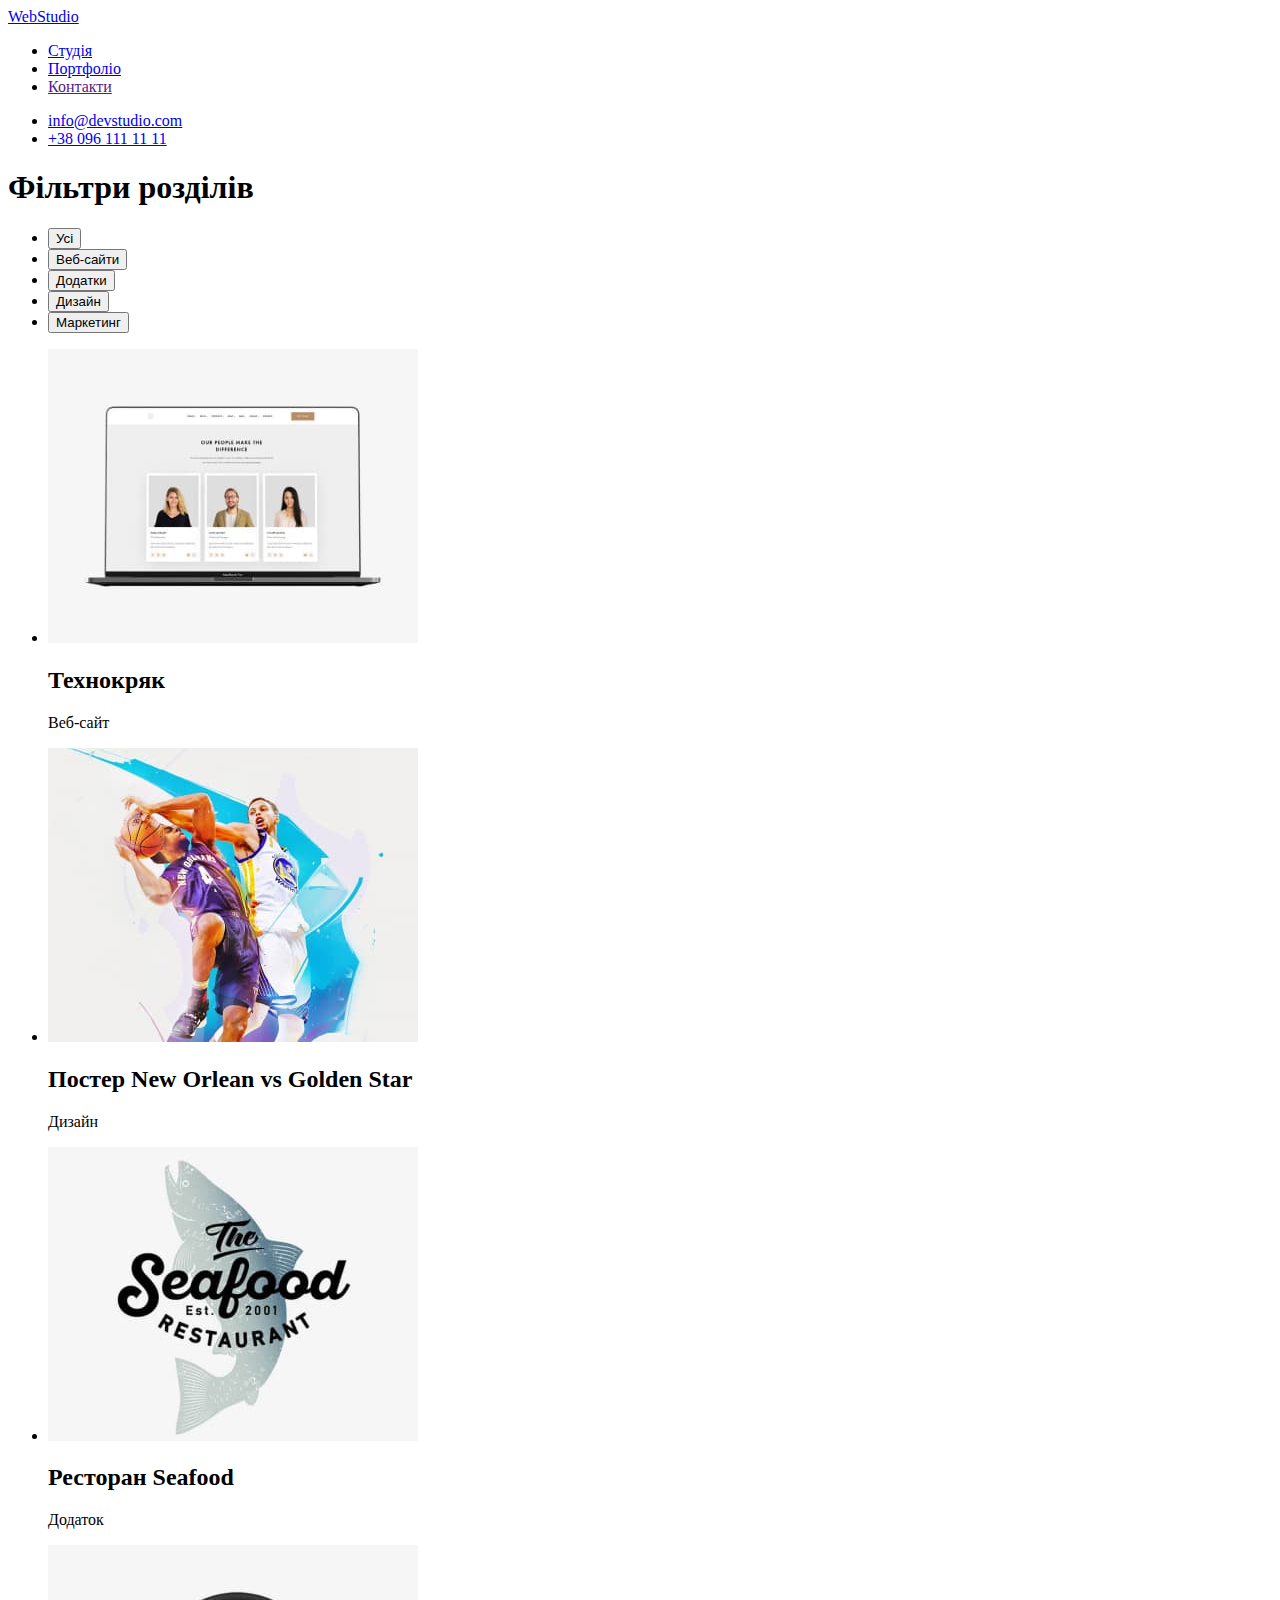
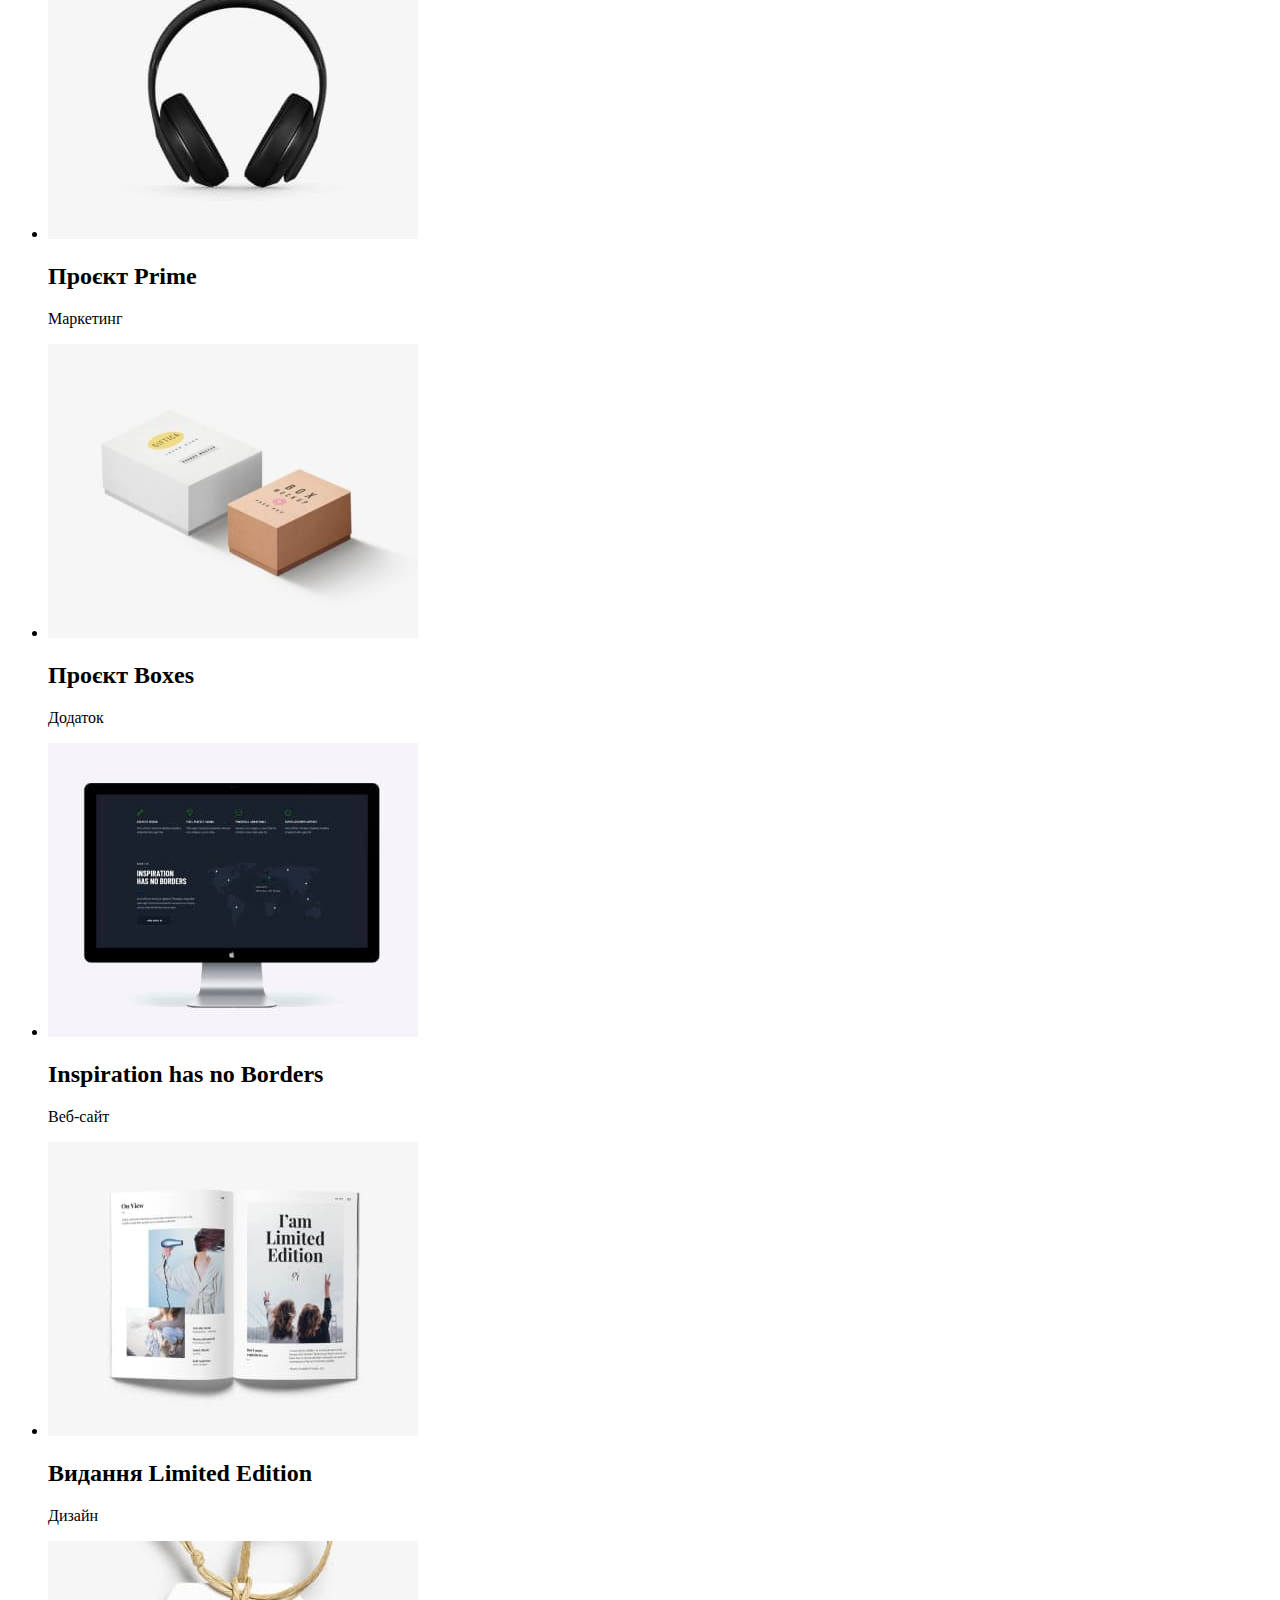
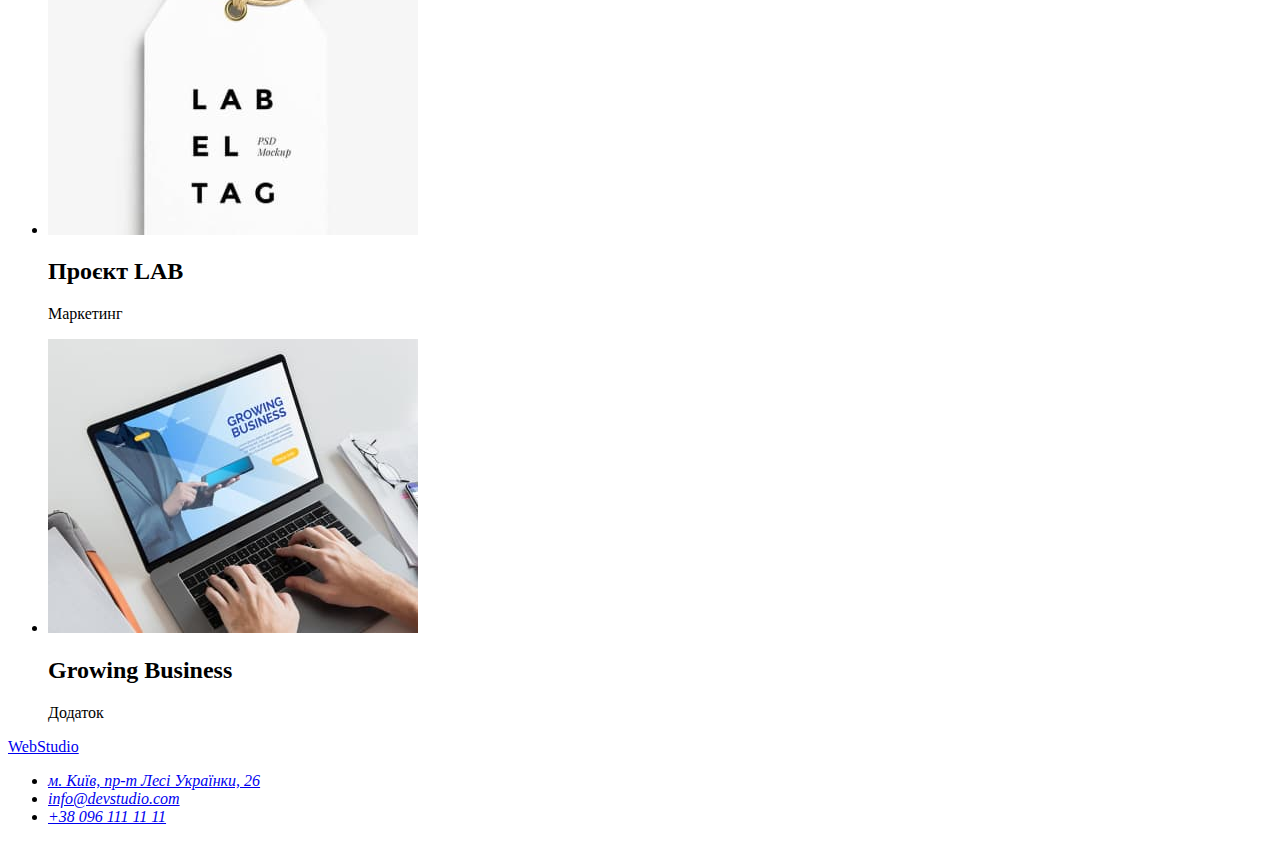
==== portfolio.html @ 71025186 "Видаляє закриваючий тег </a> в 120 рядку" ====
<!DOCTYPE html>
<html lang="uk">

<head>
    <meta charset="UTF-8">
    <meta http-equiv="X-UA-Compatible" content="IE=edge">
    <meta name="viewport" content="width=device-width, initial-scale=1.0">
    <title>Document</title>
</head>

<body>
    <header>
        <nav>
            <a href="/">
                WebStudio
            </a>

            <ul>
                <li><a href="./index.html">Студія</a></li>
                <li><a href="./portfolio.html">Портфоліо</a></li>
                <li><a href="">Контакти</a></li>
            </ul>
        </nav>

        <div>
            <ul>
                <li><a href="mailto:info@devstudio.com">info@devstudio.com</a></li>
                <li><a href="tel:+380961111111">+38 096 111 11 11</a></li>
            </ul>
        </div>
    </header>

    <main>
    <section>
        <h1>Фільтри розділів</h1>
        <ul>
            <li><button type="button">Усі</button></li>
            <li><button type="button">Веб-сайти</button></li>
            <li><button type="button">Додатки</button></li>
            <li><button type="button">Дизайн</button></li>
            <li><button type="button">Маркетинг</button></li>
        </ul>
    </section>

    <section>
        <ul>
            <li>
                <img src="./images/filtr.jpg" alt="Сторінка сайту" width="370"/>
                <h2>Технокряк</h2>
                <p>Веб-сайт</p>
            </li>
            <li>
                <img src="./images/filtr2.jpg" alt="Два баскетболіста" width="370"/>
                <h2>Постер New Orlean vs Golden Star</h2>
                <p>Дизайн</p>
            </li>
            <li>
                <img src="./images/filtr3.jpg" alt="Лого ресторану" width="370"/>
                <h2>Ресторан Seafood</h2>
                <p>Додаток</p>
            </li>
            <li>
                <img src="./images/filtr4.jpg" alt="Навушники" width="370"/>
                <h2>Проєкт Prime</h2>
                <p>Маркетинг</p>
            </li>
            <li>
                <img src="./images/filtr5.jpg" alt="Дві коробки" width="370"/>
                <h2>Проєкт Boxes</h2>
                <p>Додаток</p>
            </li>
            <li>
                <img src="./images/filtr6.jpg" alt="Увімкнений монітор" width="370"/>
                <h2>Inspiration has no Borders</h2>
                <p>Веб-сайт</p>
            </li>
            <li>
                <img src="./images/filtr7.jpg" alt="Розгорнутий журнал" width="370"/>
                <h2>Видання Limited Edition</h2>
                <p>Дизайн</p>
            </li>
            <li>
                <img src="./images/filtr8.jpg" alt="Лейбл" width="370"/>
                <h2>Проєкт LAB</h2>
                <p>Маркетинг</p>
            </li>
            <li>
                <img src="./images/filtr9.jpg" alt="Руки на клавіатурі ноутбука" width="370"/>
                <h2>Growing Business</h2>
                <p>Додаток</p>
            </li>
        </ul>
    </section>
    </main>

    <footer>
        <div>
            <a href="/">
                WebStudio
            </a>

            <address>
                <ul>
                    <li><a href="https://www.google.com/maps/d/viewer?mid=10uSM3H-mIU3GznYo2szRIEphczw&hl=en_US&ll=50.42732700000001%2C30.538092&z=17"
                            target="_blank" rel="noopener noreferrer">м. Київ, пр-т Лесі Українки, 26</a></li>
                    <li><a href="mailto:info@devstudio.com">info@devstudio.com</a></li>
                    <li><a href="tel:+380961111111">+38 096 111 11 11</a></li>
                </ul>
            </address>
        </div>

    </footer>
</body>

</html>
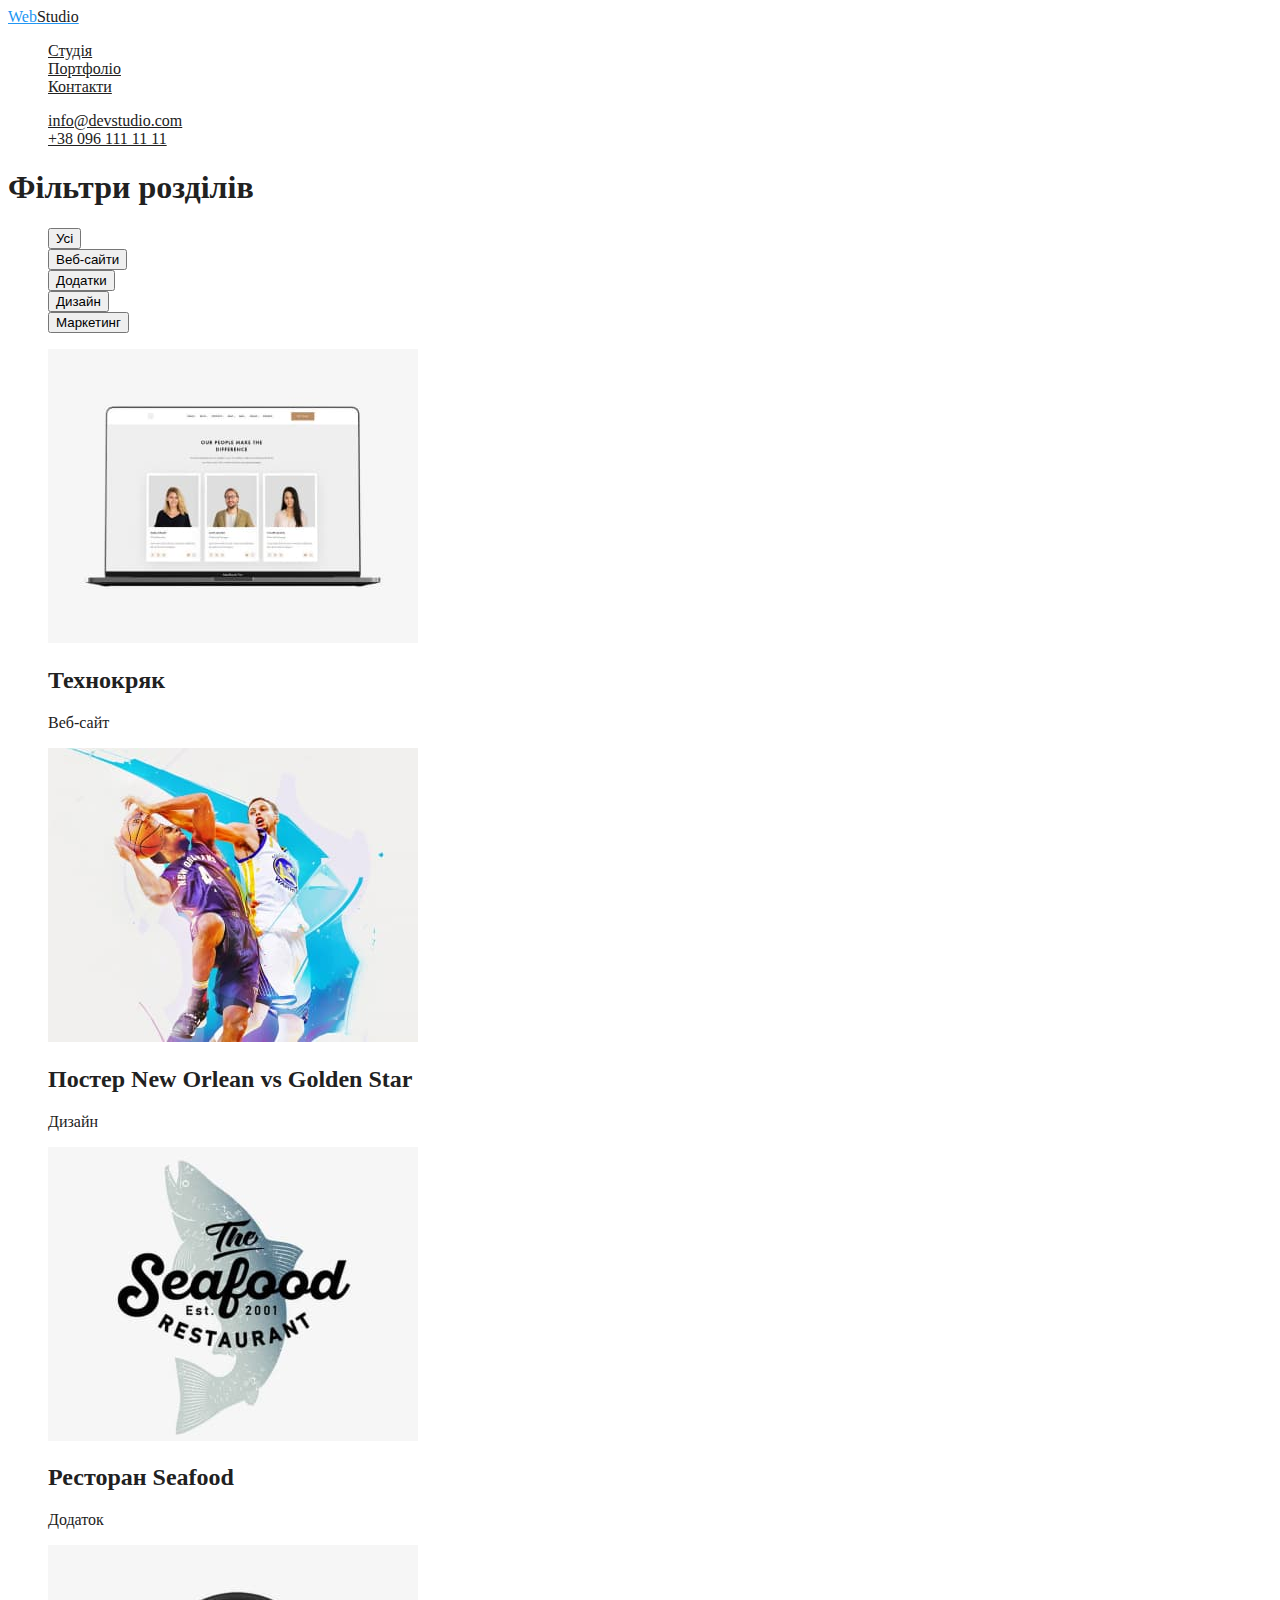
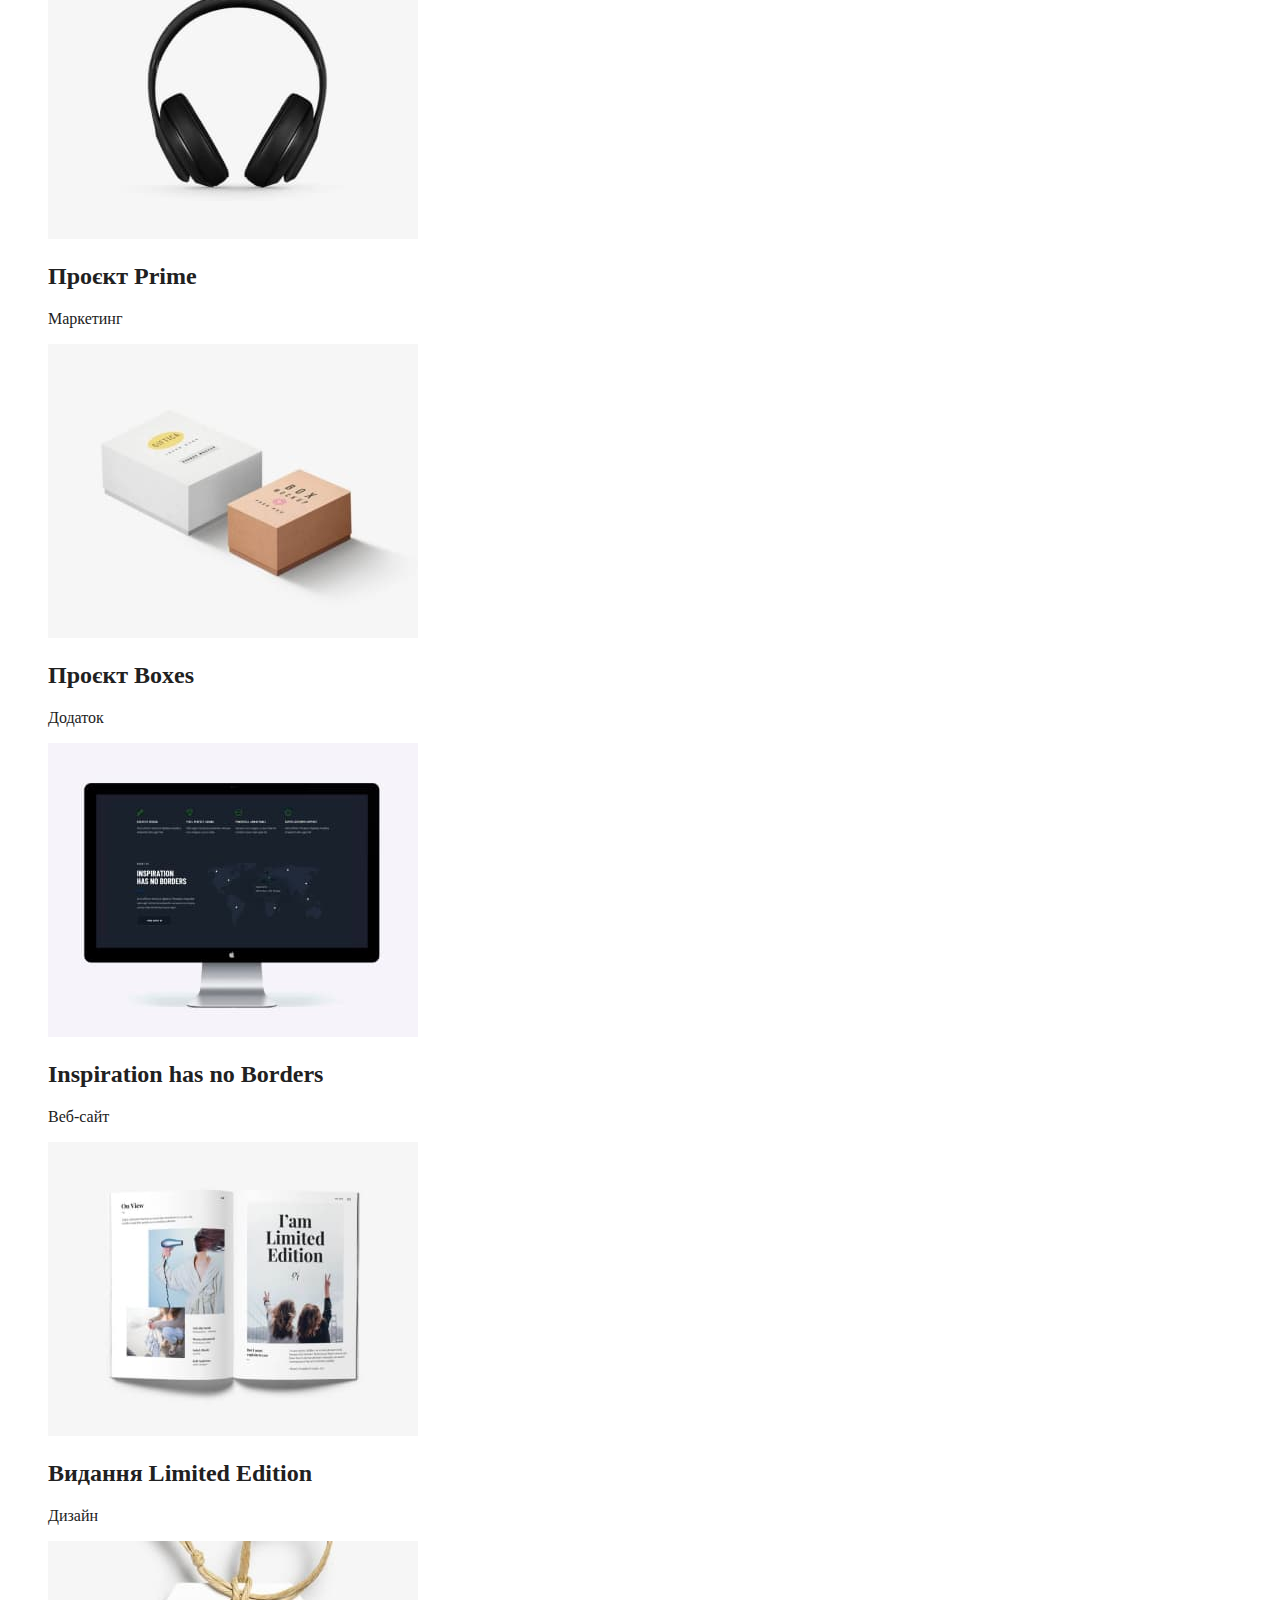
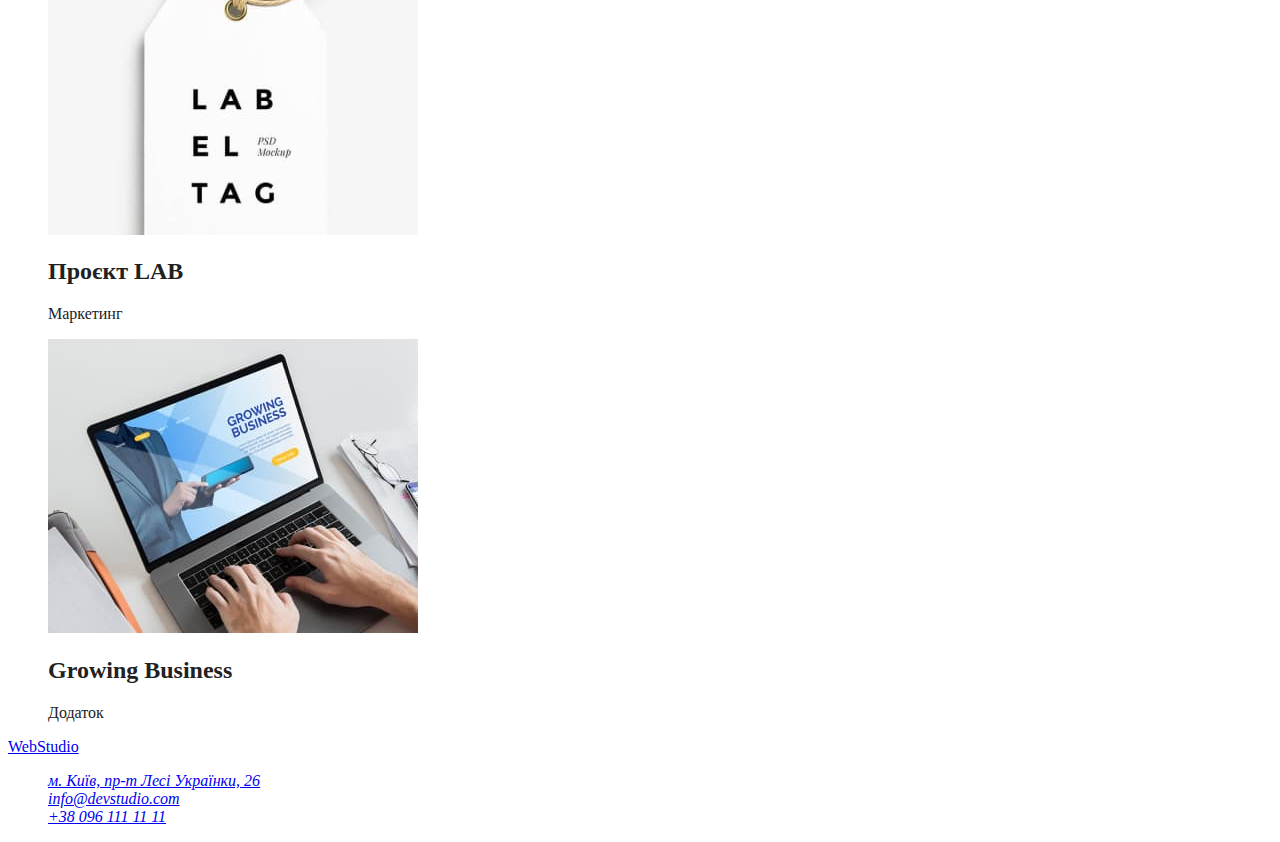
==== commit df569e53: "Стилізує body та шапку" ====
--- a/portfolio.html
+++ b/portfolio.html
@@ -6,24 +6,25 @@
     <meta http-equiv="X-UA-Compatible" content="IE=edge">
     <meta name="viewport" content="width=device-width, initial-scale=1.0">
     <title>Document</title>
+    <link rel="stylesheet" href="./css/styles.css" />
 </head>
 
-<body>
+<body class="page">
     <header>
         <nav>
-            <a href="/">
-                WebStudio
+            <a class="logo-link" href="/index.html">
+                Web<span class="logo-header">Studio</span>
             </a>
 
-            <ul>
-                <li><a href="./index.html">Студія</a></li>
-                <li><a href="./portfolio.html">Портфоліо</a></li>
-                <li><a href="">Контакти</a></li>
+            <ul class="site-nav list">
+                <li><a href="./index.html" class="link">Студія</a></li>
+                <li><a href="./portfolio.html" class="link">Портфоліо</a></li>
+                <li><a href="" class="link">Контакти</a></li>
             </ul>
         </nav>
 
         <div>
-            <ul>
+            <ul class="contact-nav list">
                 <li><a href="mailto:info@devstudio.com">info@devstudio.com</a></li>
                 <li><a href="tel:+380961111111">+38 096 111 11 11</a></li>
             </ul>
@@ -33,7 +34,7 @@
     <main>
     <section>
         <h1>Фільтри розділів</h1>
-        <ul>
+        <ul class=" list">
             <li><button type="button">Усі</button></li>
             <li><button type="button">Веб-сайти</button></li>
             <li><button type="button">Додатки</button></li>
@@ -43,7 +44,7 @@
     </section>
 
     <section>
-        <ul>
+        <ul class=" list">
             <li>
                 <img src="./images/filtr.jpg" alt="Сторінка сайту" width="370"/>
                 <h2>Технокряк</h2>
@@ -100,7 +101,7 @@
             </a>
 
             <address>
-                <ul>
+                <ul class=" list">
                     <li><a href="https://www.google.com/maps/d/viewer?mid=10uSM3H-mIU3GznYo2szRIEphczw&hl=en_US&ll=50.42732700000001%2C30.538092&z=17"
                             target="_blank" rel="noopener noreferrer">м. Київ, пр-т Лесі Українки, 26</a></li>
                     <li><a href="mailto:info@devstudio.com">info@devstudio.com</a></li>
--- a/css/styles.css
+++ b/css/styles.css
@@ -0,0 +1,41 @@
+.page{
+    background-color: #FFFFFF;
+    color: #212121;
+}
+
+.logo-link{
+    color: #2196F3;
+}
+
+.logo-header{
+    color: #212121;
+}
+
+.list{
+    list-style: none;
+}
+
+/* site-nav */
+.link{
+    color: #212121;
+}
+
+.site-nav .link:hover, 
+.site-nav .link:focus{
+    color: #2196F3;
+}
+
+.contact-nav a{
+    color: #212121;
+}
+
+.contact-nav a:hover, 
+.contact-nav a:focus{
+    color: #2196F3;
+}
+/* колір основного тексту #212121 */
+/* вторинний колір тексту #757575 */
+/* акцент - синій #2196F3 */
+/* основний колір фону білий #FFFFFF*/
+/* рамка контейнера 1px solid #EEEEEE  */
+/* білий з прозорістю rgba(255, 255, 255, 0.6) */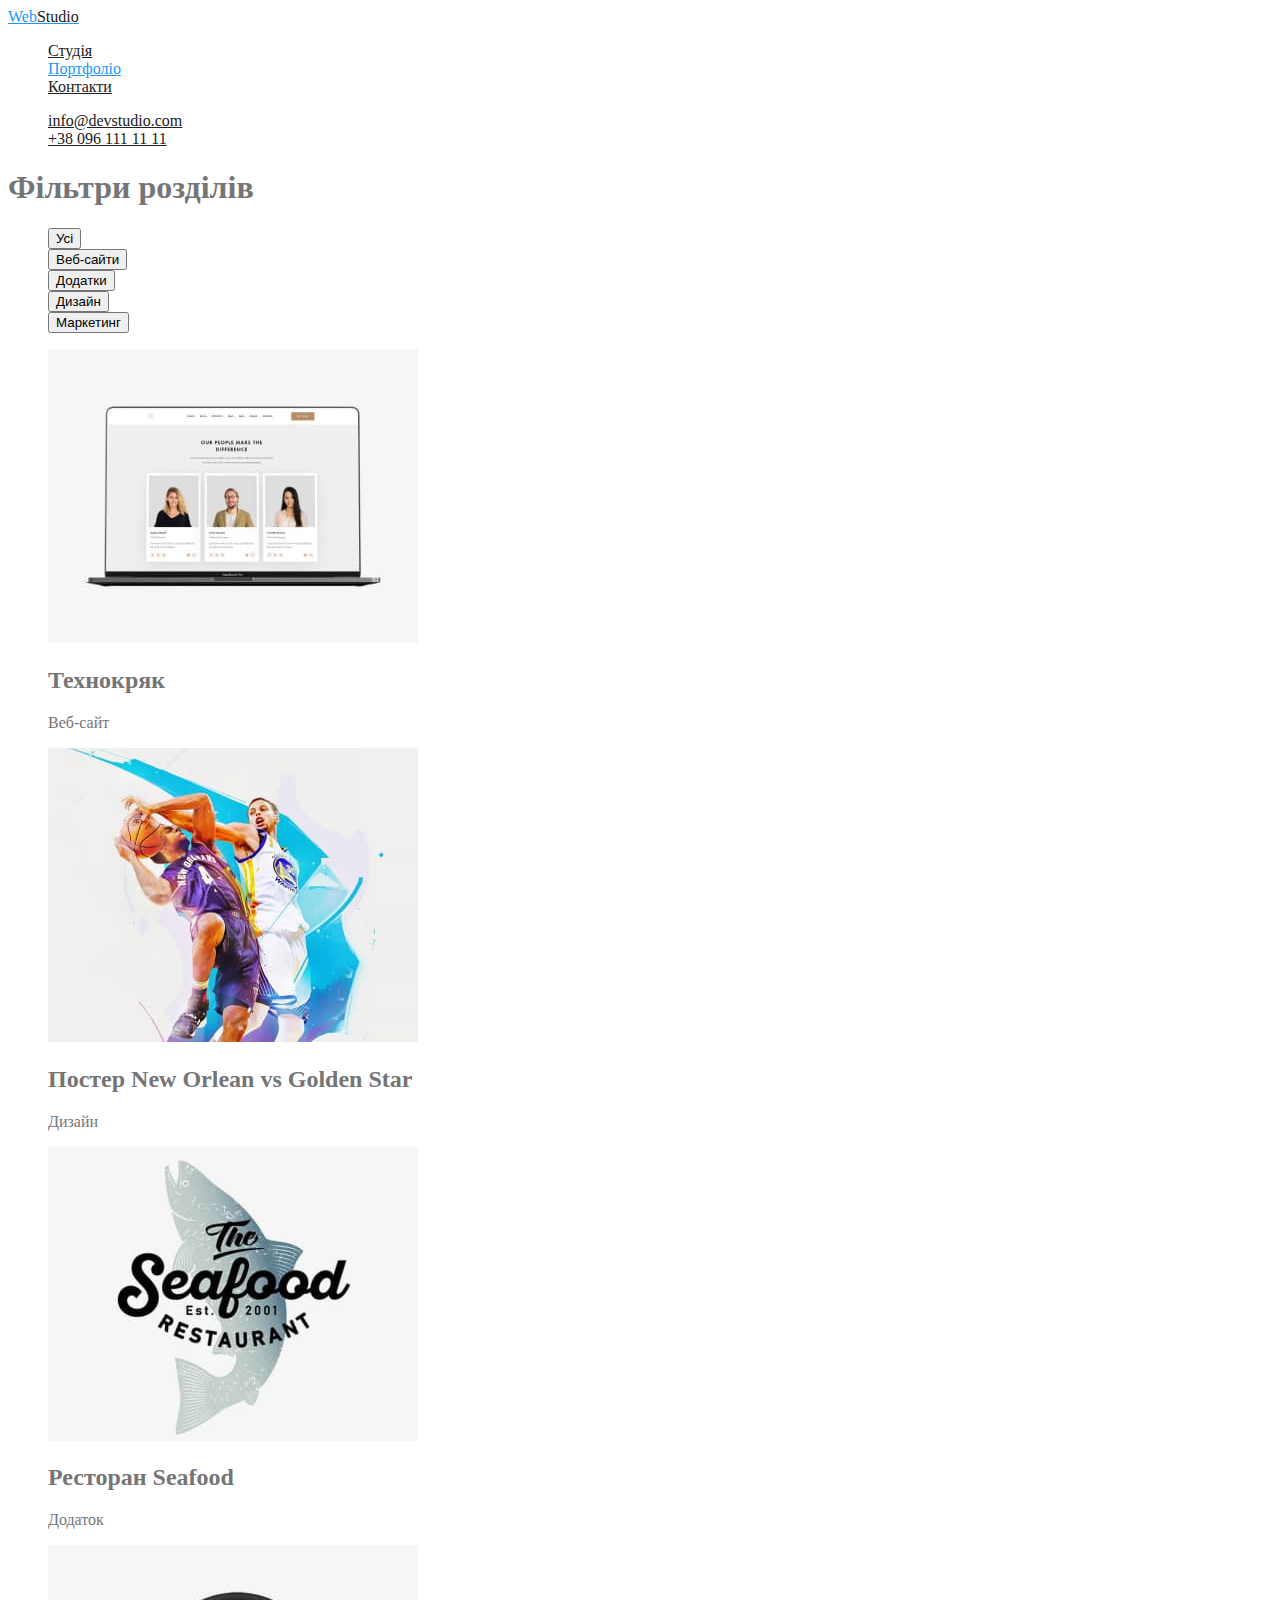
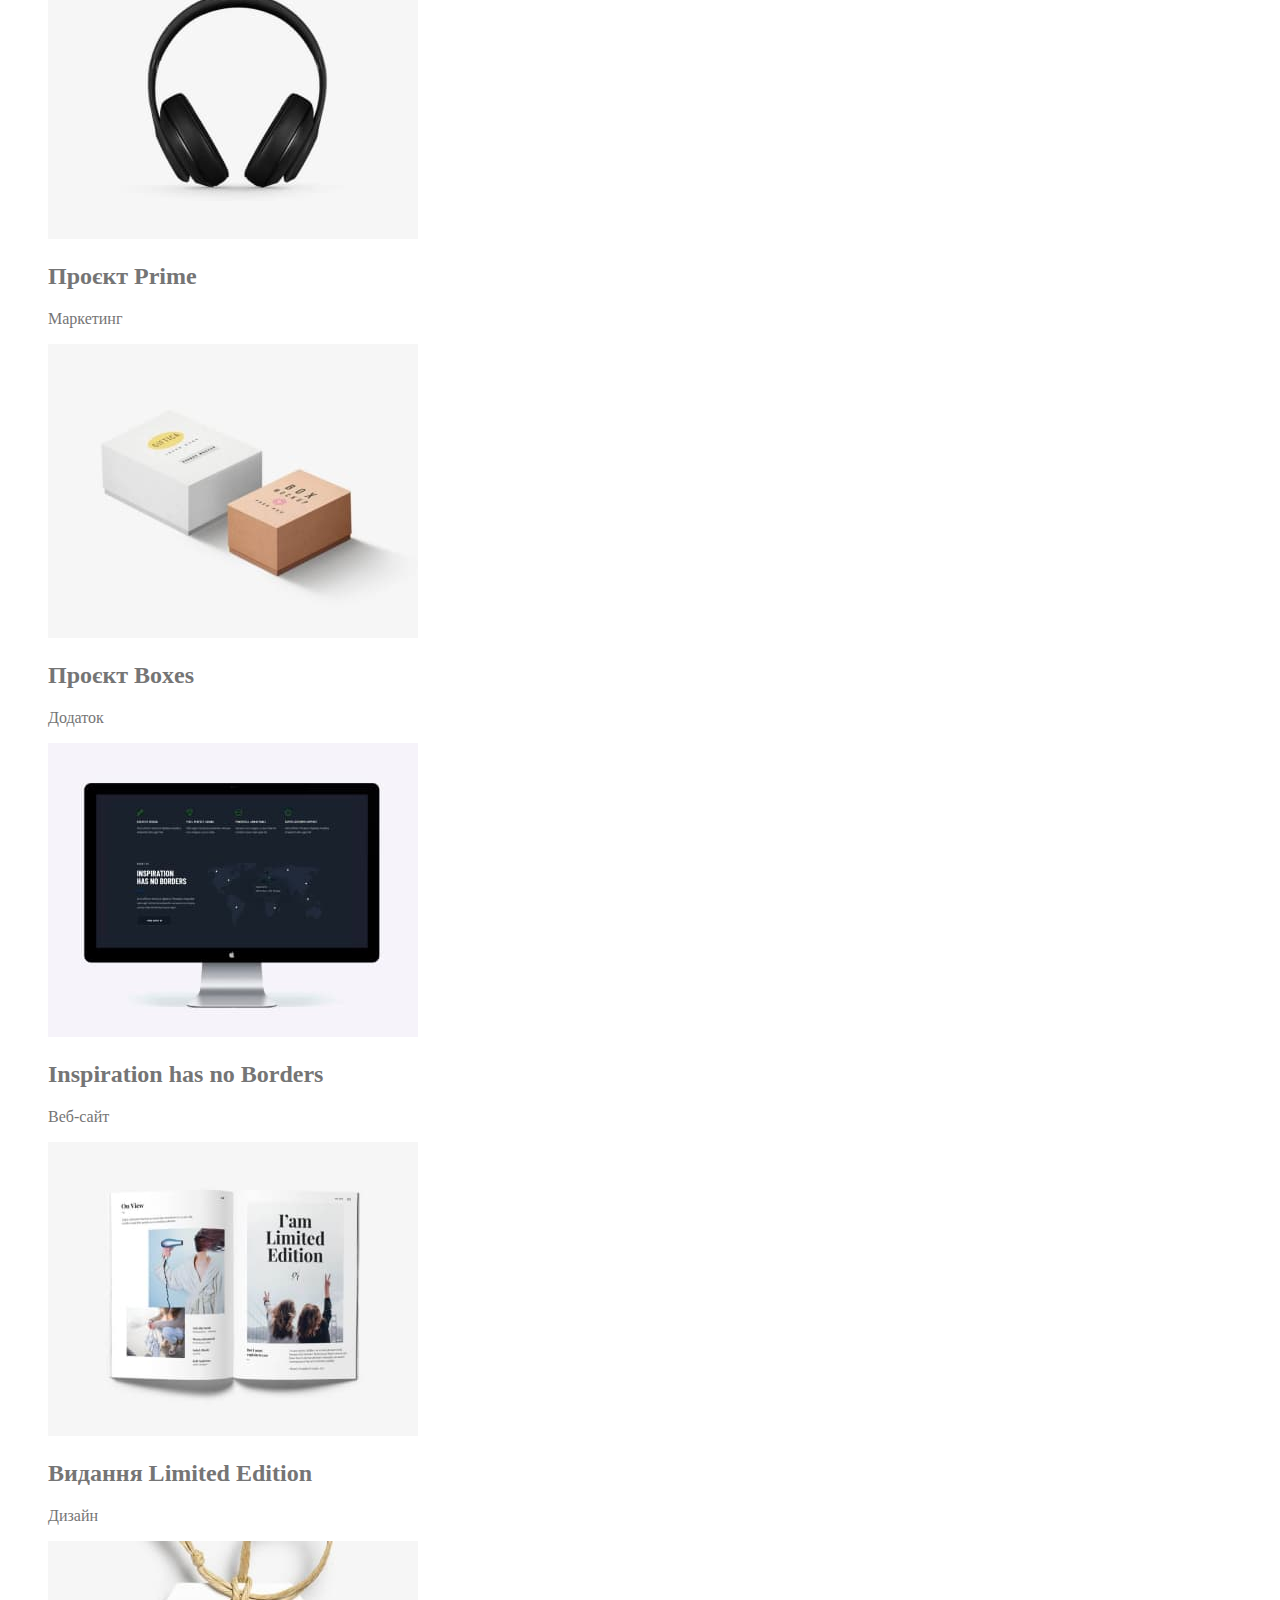
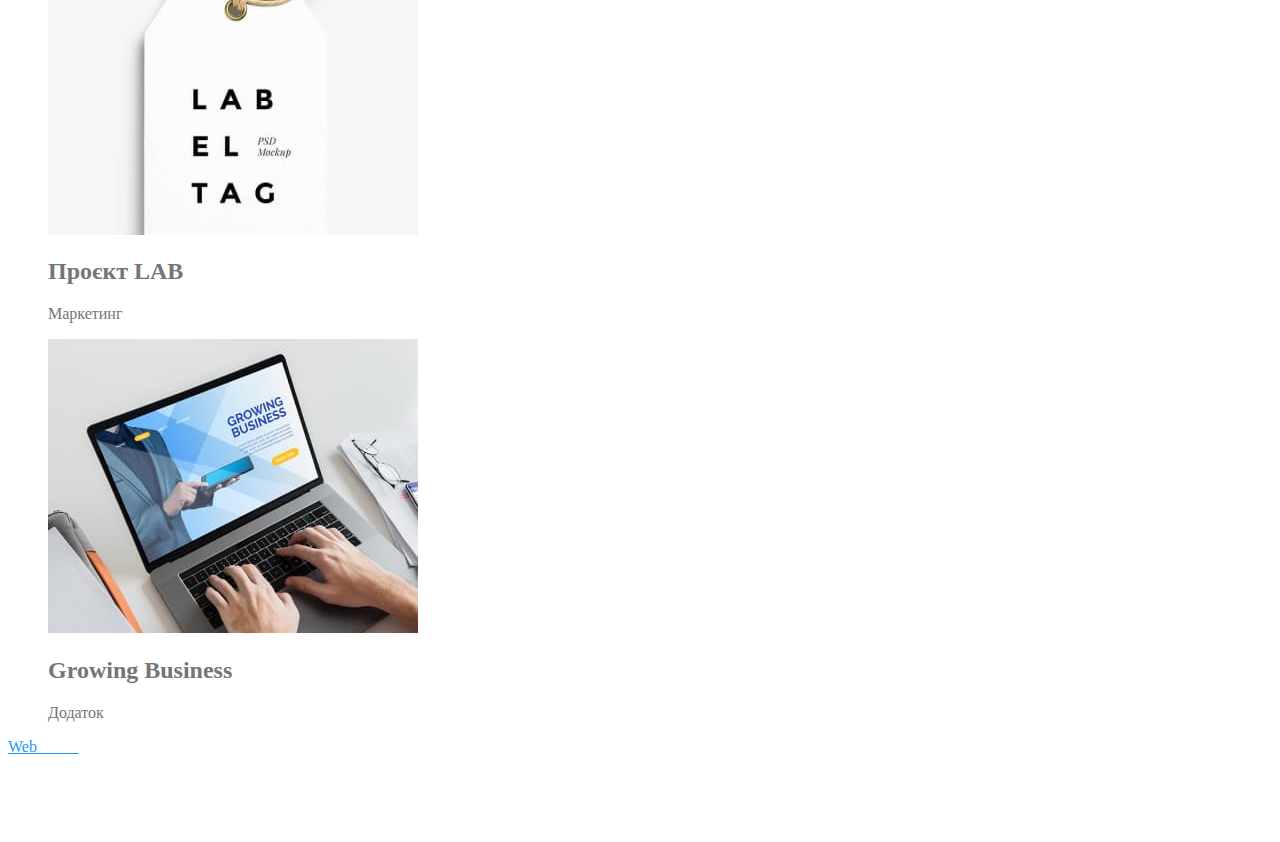
==== commit b546e7e5: "Додає частково стилізацію сторінки portfolio" ====
--- a/portfolio.html
+++ b/portfolio.html
@@ -18,7 +18,7 @@
 
             <ul class="site-nav list">
                 <li><a href="./index.html" class="link">Студія</a></li>
-                <li><a href="./portfolio.html" class="link">Портфоліо</a></li>
+                <li><a href="./portfolio.html" class="link current">Портфоліо</a></li>
                 <li><a href="" class="link">Контакти</a></li>
             </ul>
         </nav>
@@ -96,21 +96,28 @@
 
     <footer>
         <div>
-            <a href="/">
-                WebStudio
+            <a class="logo-link" href="/index.html">
+                Web<span class="logo-footer">Studio</span>
             </a>
-
+    
             <address>
-                <ul class=" list">
-                    <li><a href="https://www.google.com/maps/d/viewer?mid=10uSM3H-mIU3GznYo2szRIEphczw&hl=en_US&ll=50.42732700000001%2C30.538092&z=17"
-                            target="_blank" rel="noopener noreferrer">м. Київ, пр-т Лесі Українки, 26</a></li>
-                    <li><a href="mailto:info@devstudio.com">info@devstudio.com</a></li>
-                    <li><a href="tel:+380961111111">+38 096 111 11 11</a></li>
+                <ul class="coordinates list">
+                    <li>
+                        <a class="location"
+                            href="https://www.google.com/maps/d/viewer?mid=10uSM3H-mIU3GznYo2szRIEphczw&hl=en_US&ll=50.42732700000001%2C30.538092&z=17"
+                            target="_blank" rel="noopener noreferrer">м. Київ, пр-т Лесі Українки, 26</a>
+                    </li>
+                    <li>
+                        <a class="title" href="mailto:info@devstudio.com">info@devstudio.com</a>
+                    </li>
+                    <li>
+                        <a class="title" href="tel:+380961111111">+38 096 111 11 11</a>
+                    </li>
                 </ul>
             </address>
         </div>
-
+    
     </footer>
-</body>
-
-</html>+    </body>
+    
+    </html>--- a/css/styles.css
+++ b/css/styles.css
@@ -1,41 +1,125 @@
-.page{
-    background-color: #FFFFFF;
-    color: #212121;
+/* index.htm */
+:root {
+    --primary-text-color: #757575;
+    --title-text-color: #212121;
+    --hero-text-color: #FFFFFF;
+    --acent-color: #2196F3;
 }
 
-.logo-link{
-    color: #2196F3;
-}
-
-.logo-header{
-    color: #212121;
-}
-
-.list{
-    list-style: none;
-}
-
-/* site-nav */
-.link{
-    color: #212121;
-}
-
-.site-nav .link:hover, 
-.site-nav .link:focus{
-    color: #2196F3;
-}
-
-.contact-nav a{
-    color: #212121;
-}
-
-.contact-nav a:hover, 
-.contact-nav a:focus{
-    color: #2196F3;
-}
 /* колір основного тексту #212121 */
 /* вторинний колір тексту #757575 */
 /* акцент - синій #2196F3 */
 /* основний колір фону білий #FFFFFF*/
 /* рамка контейнера 1px solid #EEEEEE  */
-/* білий з прозорістю rgba(255, 255, 255, 0.6) */+/* білий з прозорістю rgba(255, 255, 255, 0.6) */
+
+/* body */
+.page {
+    background-color:var(--hero-text-color);
+    color: var(--primary-text-color);
+}
+
+.list {
+    list-style: none;
+}
+
+/* logo */
+.logo-link {
+    color: var(--acent-color);
+}
+
+.logo-header {
+    color: var(--title-text-color);
+}
+.logo-link .logo-header:hover,
+.logo-link .logo-header:focus {
+    color: var(--acent-color);
+}
+
+/* site-nav */
+.link {
+    color: var(--title-text-color);
+}
+
+.site-nav .link:hover,
+.site-nav .link:focus {
+    color: var(--acent-color);
+}
+
+.site-nav .link.current {
+    color: var(--acent-color);
+}
+
+.contact-nav a {
+    color: var(--title-text-color);
+}
+
+.contact-nav a:hover,
+.contact-nav a:focus {
+    color: var(--acent-color);
+}
+
+/* main */
+.hero-title {
+    color: var(--hero-text-color);
+}
+
+/* button */
+.hero .button {
+    color: var(--hero-text-color);
+    background-color: var(--acent-color);
+
+    font-size: ;
+    padding: ;
+    display: ;
+    border: ;
+}
+
+/* benefits */
+.section-title {
+    color: var(--title-text-color);
+}
+
+.benefit-list .title {
+    color: var(--title-text-color);
+}
+
+/* team */
+.team .title {
+    color: var(--title-text-color);
+}
+
+/* footer */
+.logo-link {
+    color: var(--acent-color);
+}
+
+.logo-footer {
+    color: var(--hero-text-color);
+}
+
+.logo-link .logo-footer:hover,
+.logo-link .logo-footer:focus {
+    color: var(--acent-color);
+}
+
+/* adress */
+.location {
+    color: var(--hero-text-color);
+}
+
+.coordinates .title {
+    color: rgba(255, 255, 255, 0.6);;
+}
+
+.coordinates .location:hover,
+.coordinates .location:focus {
+    color: var(--acent-color);
+}
+
+.coordinates .title:hover,
+.coordinates .title:focus {
+    color: var(--acent-color);
+}
+
+/* portfolio.html */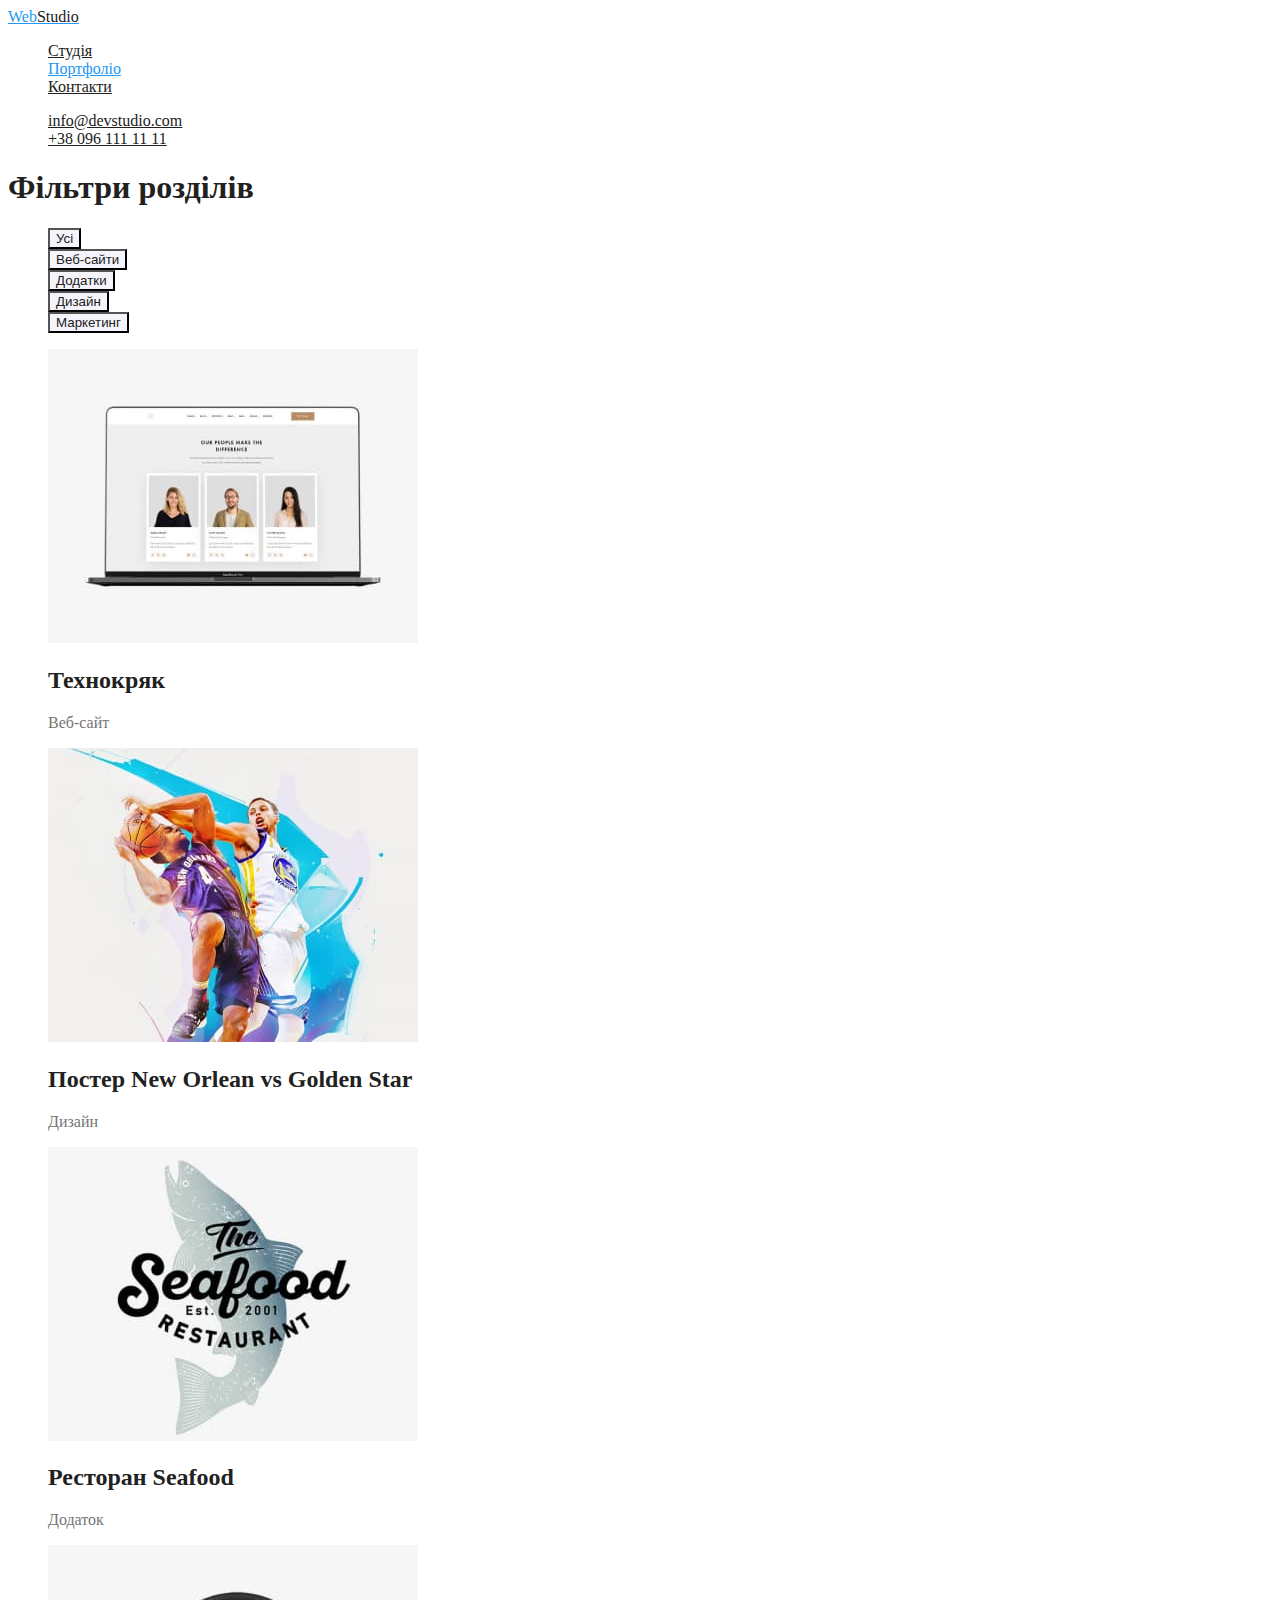
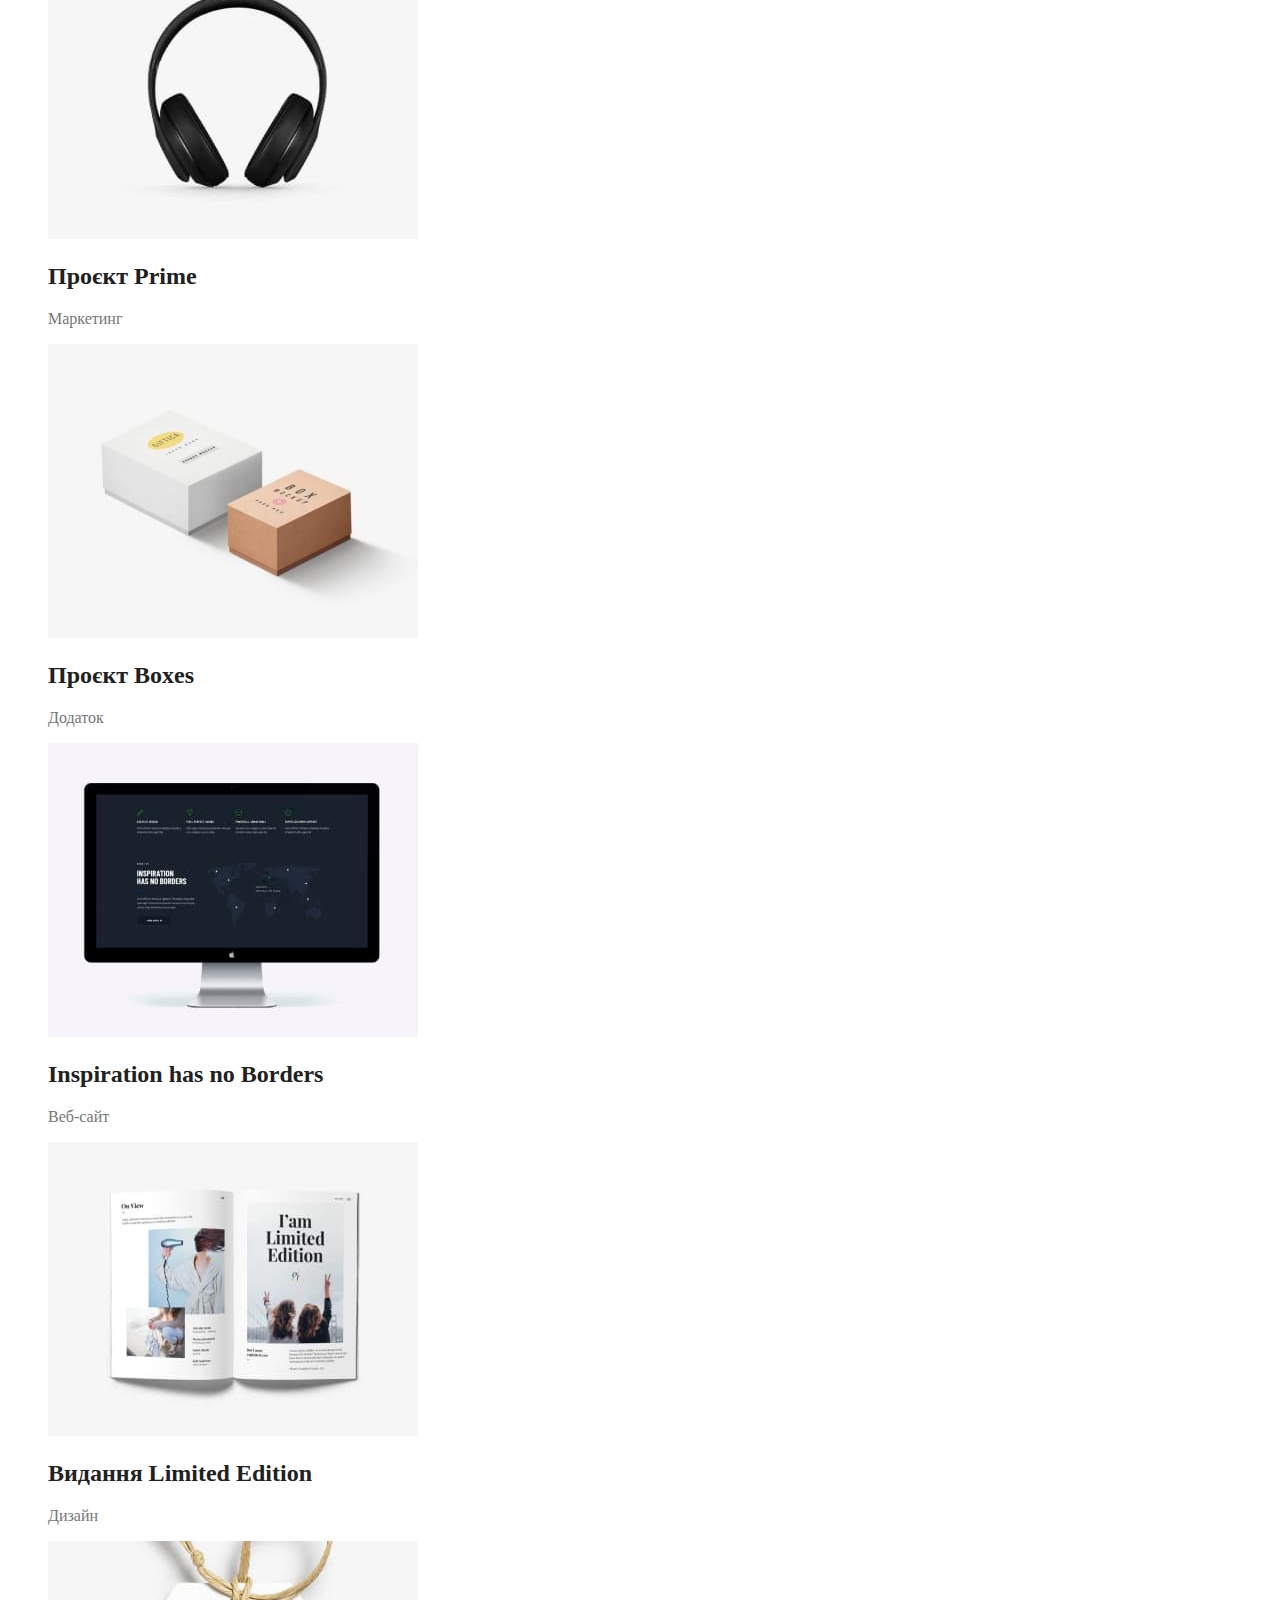
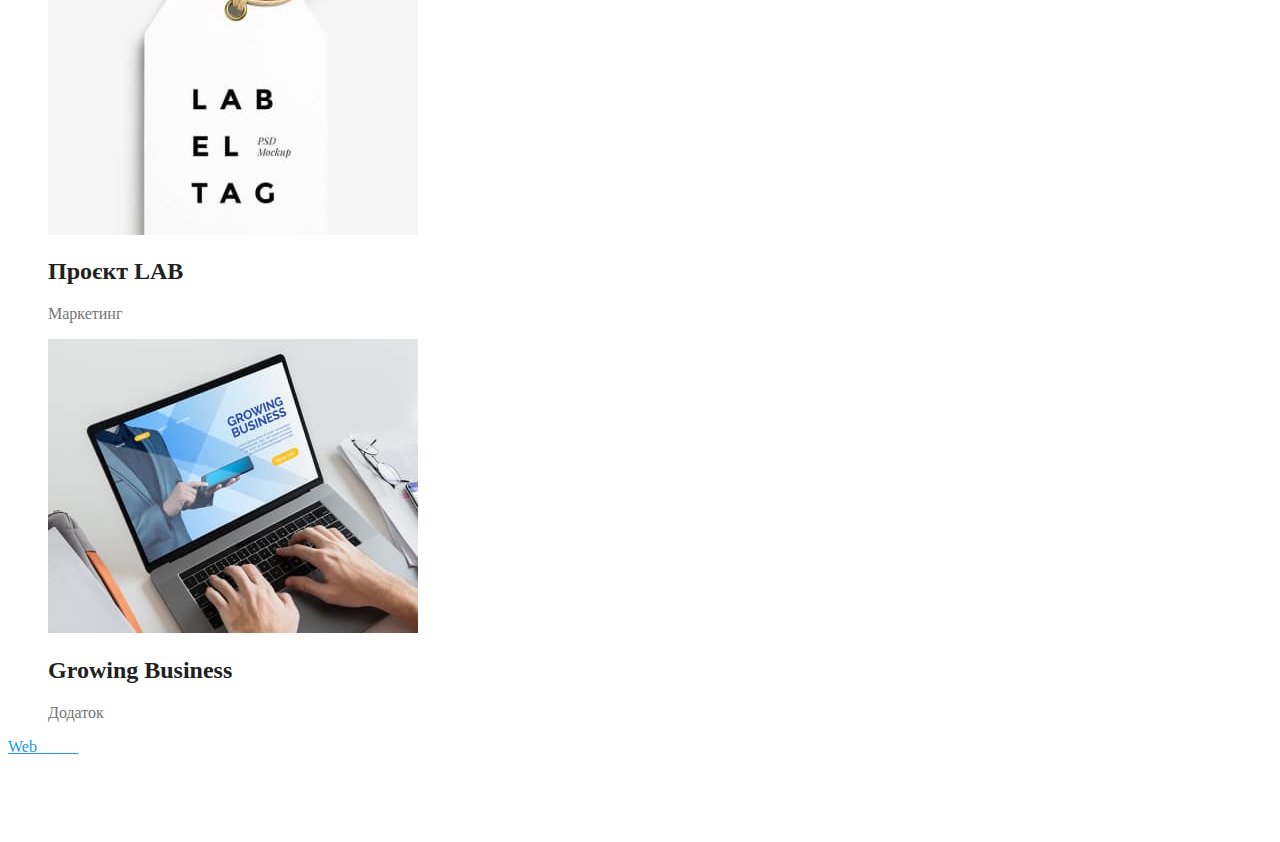
==== commit d77a2df6: "Оформлює колір шрифтів" ====
--- a/portfolio.html
+++ b/portfolio.html
@@ -32,63 +32,65 @@
     </header>
 
     <main>
-    <section>
-        <h1>Фільтри розділів</h1>
-        <ul class=" list">
-            <li><button type="button">Усі</button></li>
-            <li><button type="button">Веб-сайти</button></li>
-            <li><button type="button">Додатки</button></li>
-            <li><button type="button">Дизайн</button></li>
-            <li><button type="button">Маркетинг</button></li>
+    <section class="section">
+       <!-- Filter -->
+        <h1 class="section-title">Фільтри розділів</h1>
+
+        <ul class="filter-nav list">
+            <li><button type="button" class="button">Усі</button></li>
+            <li><button type="button" class="button">Веб-сайти</button></li>
+            <li><button type="button" class="button">Додатки</button></li>
+            <li><button type="button" class="button">Дизайн</button></li>
+            <li><button type="button" class="button">Маркетинг</button></li>
         </ul>
     </section>
-
-    <section>
-        <ul class=" list">
+    <!-- Examples -->
+    <section class="section">
+        <ul class="works list">
             <li>
                 <img src="./images/filtr.jpg" alt="Сторінка сайту" width="370"/>
-                <h2>Технокряк</h2>
-                <p>Веб-сайт</p>
+                <h2 class="title">Технокряк</h2>
+                <p class="text">Веб-сайт</p>
             </li>
             <li>
                 <img src="./images/filtr2.jpg" alt="Два баскетболіста" width="370"/>
-                <h2>Постер New Orlean vs Golden Star</h2>
-                <p>Дизайн</p>
+                <h2 class="title">Постер New Orlean vs Golden Star</h2>
+                <p class="text">Дизайн</p>
             </li>
             <li>
                 <img src="./images/filtr3.jpg" alt="Лого ресторану" width="370"/>
-                <h2>Ресторан Seafood</h2>
-                <p>Додаток</p>
+                <h2 class="title">Ресторан Seafood</h2>
+                <p class="text">Додаток</p>
             </li>
             <li>
                 <img src="./images/filtr4.jpg" alt="Навушники" width="370"/>
-                <h2>Проєкт Prime</h2>
-                <p>Маркетинг</p>
+                <h2 class="title">Проєкт Prime</h2>
+                <p class="text">Маркетинг</p>
             </li>
             <li>
                 <img src="./images/filtr5.jpg" alt="Дві коробки" width="370"/>
-                <h2>Проєкт Boxes</h2>
-                <p>Додаток</p>
+                <h2 class="title">Проєкт Boxes</h2>
+                <p class="text">Додаток</p>
             </li>
             <li>
                 <img src="./images/filtr6.jpg" alt="Увімкнений монітор" width="370"/>
-                <h2>Inspiration has no Borders</h2>
-                <p>Веб-сайт</p>
+                <h2 class="title">Inspiration has no Borders</h2>
+                <p class="text">Веб-сайт</p>
             </li>
             <li>
                 <img src="./images/filtr7.jpg" alt="Розгорнутий журнал" width="370"/>
-                <h2>Видання Limited Edition</h2>
-                <p>Дизайн</p>
+                <h2 class="title">Видання Limited Edition</h2>
+                <p class="text">Дизайн</p>
             </li>
             <li>
                 <img src="./images/filtr8.jpg" alt="Лейбл" width="370"/>
-                <h2>Проєкт LAB</h2>
-                <p>Маркетинг</p>
+                <h2 class="title">Проєкт LAB</h2>
+                <p class="text">Маркетинг</p>
             </li>
             <li>
                 <img src="./images/filtr9.jpg" alt="Руки на клавіатурі ноутбука" width="370"/>
-                <h2>Growing Business</h2>
-                <p>Додаток</p>
+                <h2 class="title">Growing Business</h2>
+                <p class="text">Додаток</p>
             </li>
         </ul>
     </section>
--- a/css/styles.css
+++ b/css/styles.css
@@ -4,6 +4,7 @@
     --title-text-color: #212121;
     --hero-text-color: #FFFFFF;
     --acent-color: #2196F3;
+    --filter-background-color: #F5F4FA;
 }
 
 /* колір основного тексту #212121 */
@@ -84,9 +85,17 @@
     color: var(--title-text-color);
 }
 
+.benefit-list .text {
+    color: var(--primary-text-color);
+}
+
 /* team */
 .team .title {
     color: var(--title-text-color);
+}
+
+.team .text {
+    color: var(--primary-text-color);
 }
 
 /* footer */
@@ -122,4 +131,36 @@
     color: var(--acent-color);
 }
 
-/* portfolio.html */+/* portfolio.html */
+.page {
+    background-color: var(--hero-text-color);
+    color: var(--title-text-color);
+}
+
+/* filter */
+.filter-nav .button {
+    color: var(--title-text-color);
+    background-color: var(--filter-background-color);
+}
+
+.filter-nav .button:hover,
+.filter-nav .button:focus {
+    color: var(--acent-color);
+}
+
+/* Examples */
+.works .title {
+    color: var(--title-text-color);
+}
+
+.works .text {
+    color: var(--primary-text-color);
+}
+
+
+/* колір основного тексту #212121 */
+/* вторинний колір тексту #757575 */
+/* акцент - синій #2196F3 */
+/* основний колір фону білий #FFFFFF*/
+/* рамка контейнера 1px solid #EEEEEE  */
+/* білий з прозорістю rgba(255, 255, 255, 0.6) */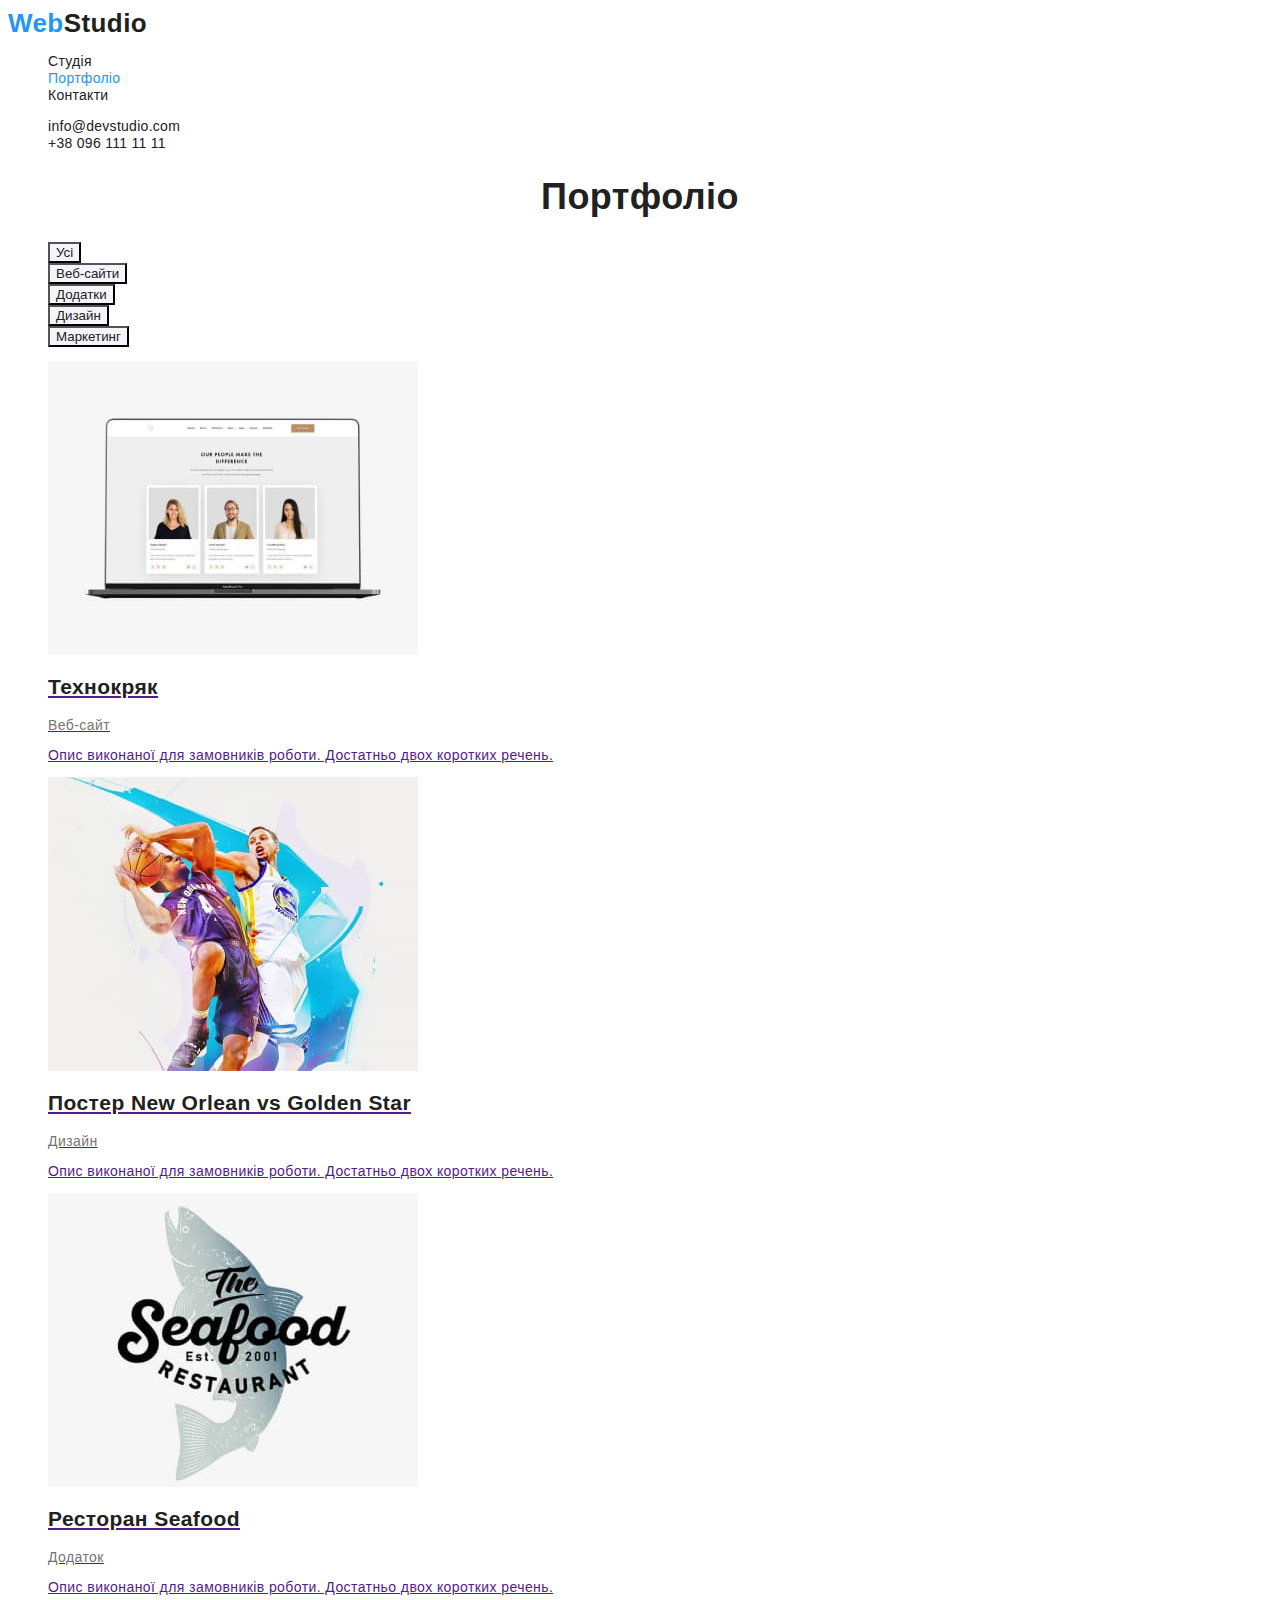
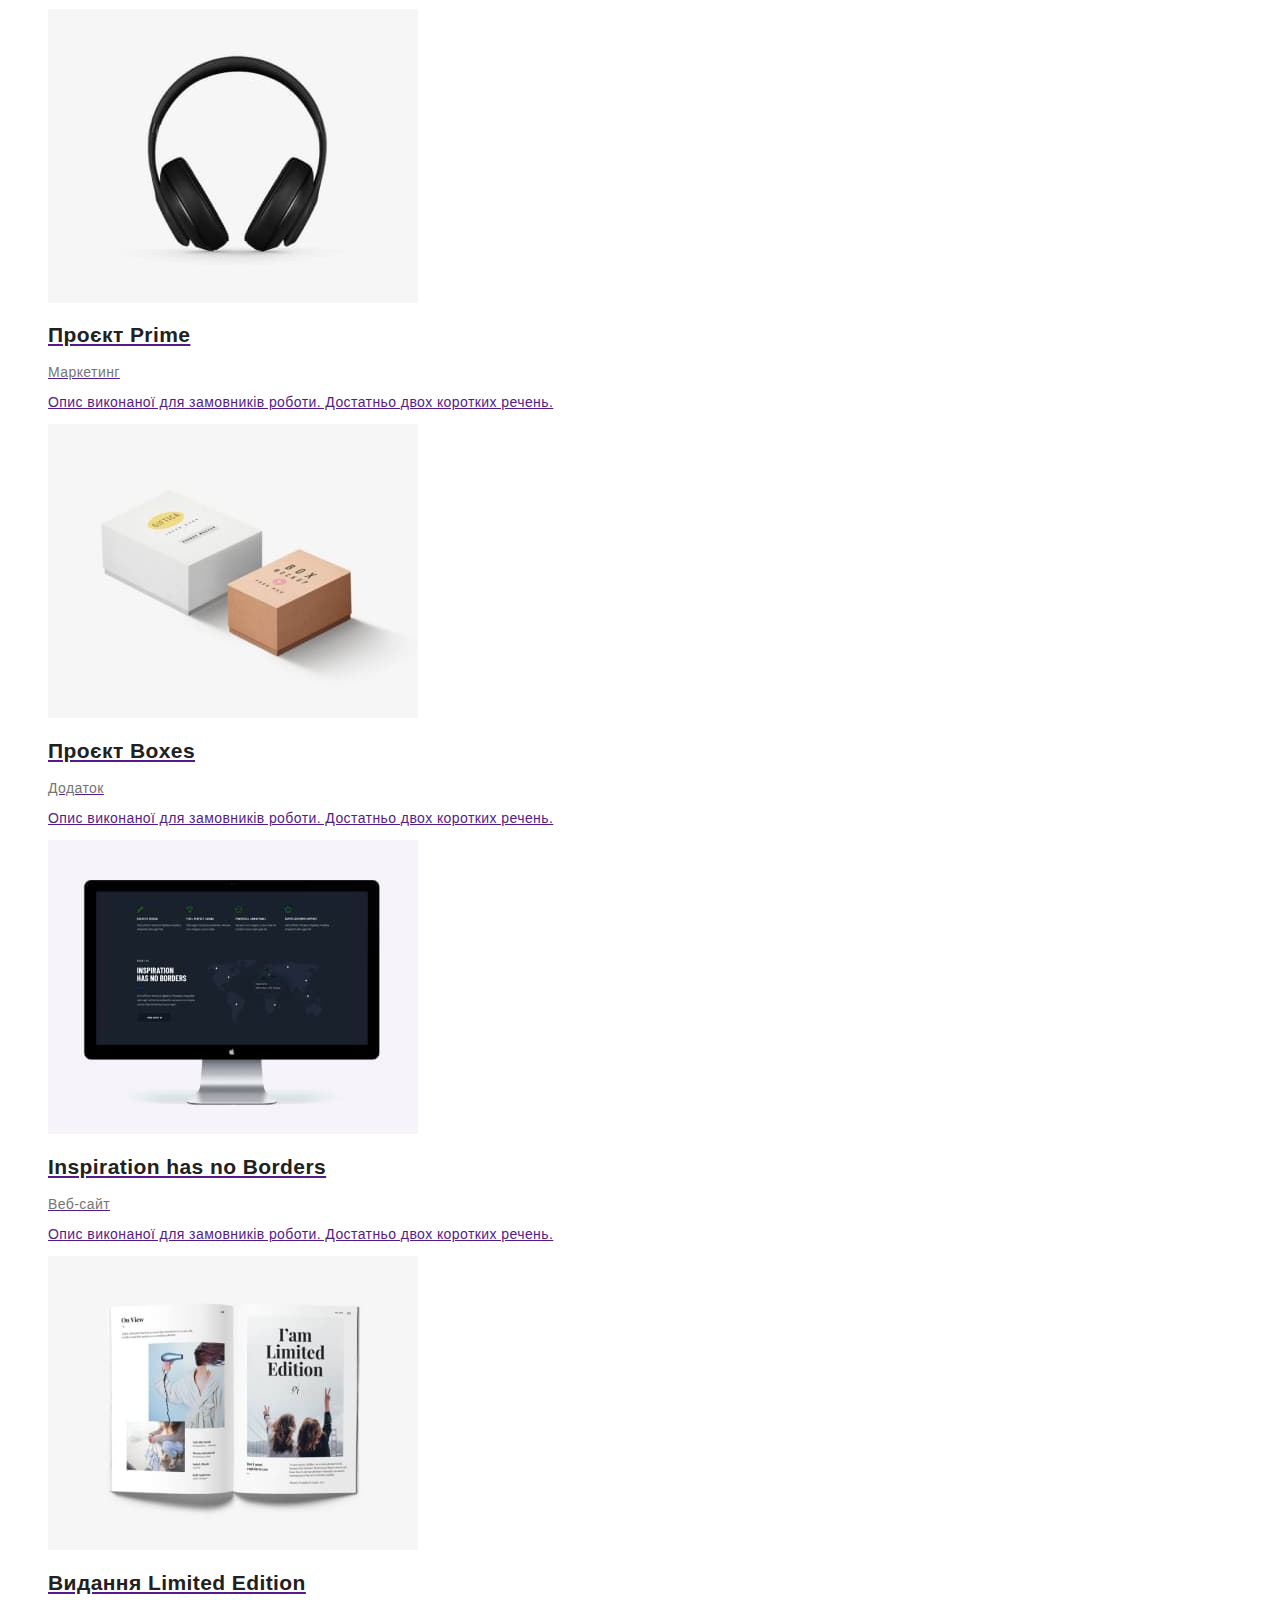
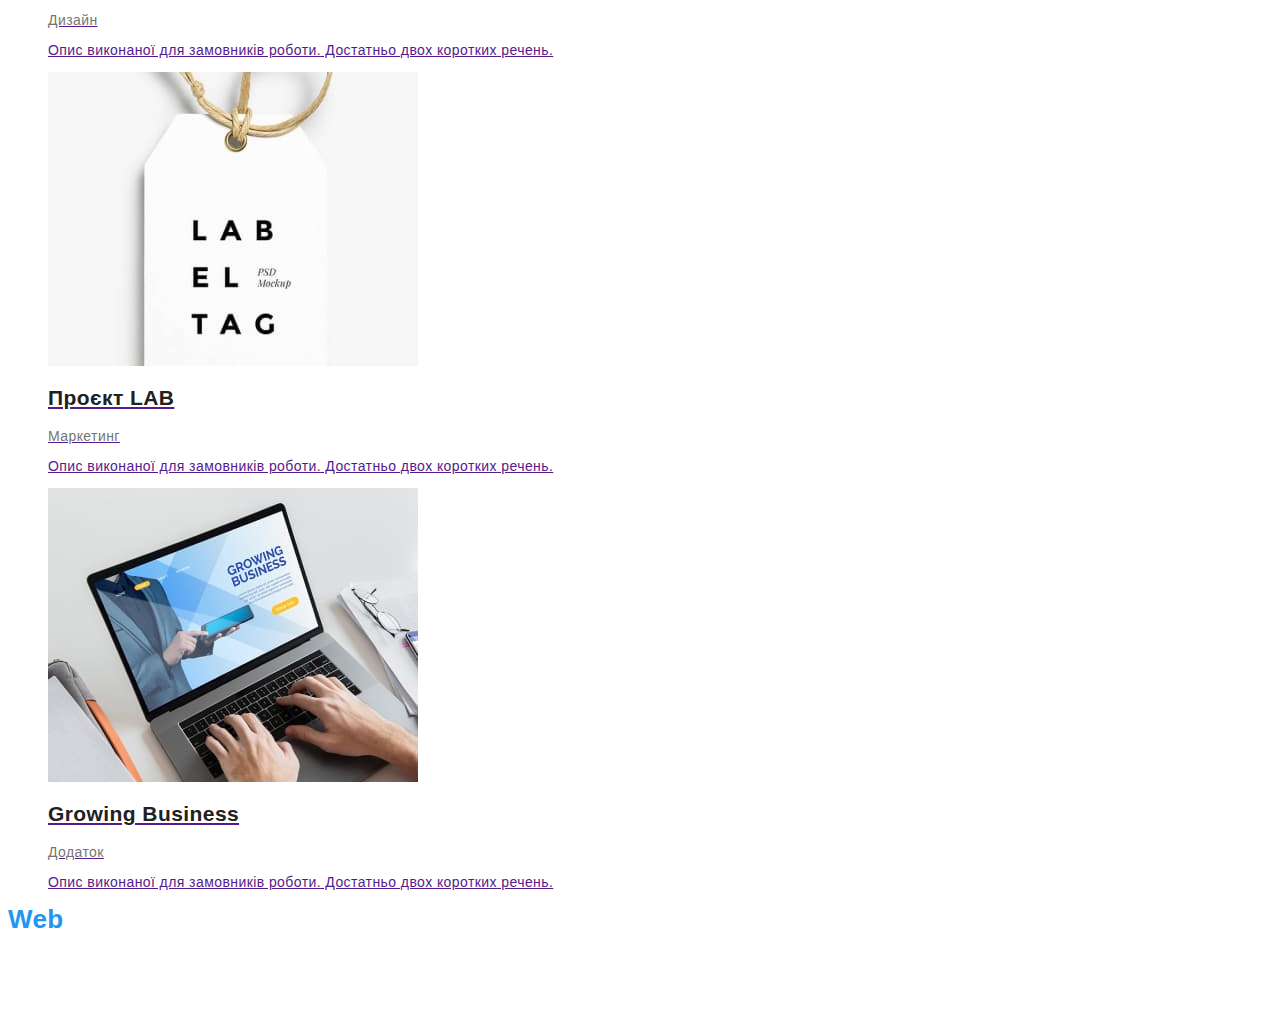
==== commit 6ad11fe6: "Оформлює текст і шрифти" ====
--- a/portfolio.html
+++ b/portfolio.html
@@ -31,11 +31,10 @@
         </div>
     </header>
 
-    <main>
-    <section class="section">
-       <!-- Filter -->
-        <h1 class="section-title">Фільтри розділів</h1>
-
+    <main class="section">
+        <h1 class="section-title">Портфоліо</h1>
+        
+        <!-- navigtion -->
         <ul class="filter-nav list">
             <li><button type="button" class="button">Усі</button></li>
             <li><button type="button" class="button">Веб-сайти</button></li>
@@ -43,54 +42,80 @@
             <li><button type="button" class="button">Дизайн</button></li>
             <li><button type="button" class="button">Маркетинг</button></li>
         </ul>
-    </section>
-    <!-- Examples -->
-    <section class="section">
+        
+        <!-- Examples -->
         <ul class="works list">
             <li>
-                <img src="./images/filtr.jpg" alt="Сторінка сайту" width="370"/>
-                <h2 class="title">Технокряк</h2>
-                <p class="text">Веб-сайт</p>
+                <a href="">
+                    <img src="./images/filtr.jpg" alt="Сторінка сайту" width="370"/>
+                    <h2 class="title">Технокряк</h2>
+                    <p class="text">Веб-сайт</p>
+                    <p>Опис виконаної для замовників роботи. Достатньо двох коротких речень.</p>
+                </a>
             </li>
             <li>
-                <img src="./images/filtr2.jpg" alt="Два баскетболіста" width="370"/>
-                <h2 class="title">Постер New Orlean vs Golden Star</h2>
-                <p class="text">Дизайн</p>
+                <a href="">
+                    <img src="./images/filtr2.jpg" alt="Два баскетболіста" width="370" />
+                    <h2 class="title">Постер New Orlean vs Golden Star</h2>
+                    <p class="text">Дизайн</p>
+                    <p>Опис виконаної для замовників роботи. Достатньо двох коротких речень.</p>
+                </a>
             </li>
             <li>
-                <img src="./images/filtr3.jpg" alt="Лого ресторану" width="370"/>
-                <h2 class="title">Ресторан Seafood</h2>
-                <p class="text">Додаток</p>
+                <a href="">
+                    <img src="./images/filtr3.jpg" alt="Лого ресторану" width="370" />
+                    <h2 class="title">Ресторан Seafood</h2>
+                    <p class="text">Додаток</p>
+                    <p>Опис виконаної для замовників роботи. Достатньо двох коротких речень.</p>
+                </a>
             </li>
             <li>
-                <img src="./images/filtr4.jpg" alt="Навушники" width="370"/>
-                <h2 class="title">Проєкт Prime</h2>
-                <p class="text">Маркетинг</p>
+                <a href="">
+                    <img src="./images/filtr4.jpg" alt="Навушники" width="370" />
+                    <h2 class="title">Проєкт Prime</h2>
+                    <p class="text">Маркетинг</p>
+                    <p>Опис виконаної для замовників роботи. Достатньо двох коротких речень.</p>
+                </a>
             </li>
             <li>
-                <img src="./images/filtr5.jpg" alt="Дві коробки" width="370"/>
-                <h2 class="title">Проєкт Boxes</h2>
-                <p class="text">Додаток</p>
+                <a href="">
+                    <img src="./images/filtr5.jpg" alt="Дві коробки" width="370" />
+                    <h2 class="title">Проєкт Boxes</h2>
+                    <p class="text">Додаток</p>
+                    <p>Опис виконаної для замовників роботи. Достатньо двох коротких речень.</p>
+                </a>
             </li>
             <li>
-                <img src="./images/filtr6.jpg" alt="Увімкнений монітор" width="370"/>
-                <h2 class="title">Inspiration has no Borders</h2>
-                <p class="text">Веб-сайт</p>
+                <a href="">
+                    <img src="./images/filtr6.jpg" alt="Увімкнений монітор" width="370" />
+                    <h2 class="title">Inspiration has no Borders</h2>
+                    <p class="text">Веб-сайт</p>
+                    <p>Опис виконаної для замовників роботи. Достатньо двох коротких речень.</p>
+                </a>
             </li>
             <li>
-                <img src="./images/filtr7.jpg" alt="Розгорнутий журнал" width="370"/>
-                <h2 class="title">Видання Limited Edition</h2>
-                <p class="text">Дизайн</p>
+                <a href="">
+                    <img src="./images/filtr7.jpg" alt="Розгорнутий журнал" width="370" />
+                    <h2 class="title">Видання Limited Edition</h2>
+                    <p class="text">Дизайн</p>
+                    <p>Опис виконаної для замовників роботи. Достатньо двох коротких речень.</p>
+                </a>
             </li>
             <li>
-                <img src="./images/filtr8.jpg" alt="Лейбл" width="370"/>
-                <h2 class="title">Проєкт LAB</h2>
-                <p class="text">Маркетинг</p>
+                <a href="">
+                    <img src="./images/filtr8.jpg" alt="Лейбл" width="370" />
+                    <h2 class="title">Проєкт LAB</h2>
+                    <p class="text">Маркетинг</p>
+                    <p>Опис виконаної для замовників роботи. Достатньо двох коротких речень.</p>
+                </a>
             </li>
             <li>
-                <img src="./images/filtr9.jpg" alt="Руки на клавіатурі ноутбука" width="370"/>
-                <h2 class="title">Growing Business</h2>
-                <p class="text">Додаток</p>
+                <a href="">
+                    <img src="./images/filtr9.jpg" alt="Руки на клавіатурі ноутбука" width="370" />
+                    <h2 class="title">Growing Business</h2>
+                    <p class="text">Додаток</p>
+                    <p>Опис виконаної для замовників роботи. Достатньо двох коротких речень.</p>
+                </a>
             </li>
         </ul>
     </section>
--- a/css/styles.css
+++ b/css/styles.css
@@ -18,6 +18,9 @@
 .page {
     background-color:var(--hero-text-color);
     color: var(--primary-text-color);
+    font-family: Roboto, sans-serif;
+    font-size: 14px;
+    letter-spacing: 0.03em;
 }
 
 .list {
@@ -27,19 +30,33 @@
 /* logo */
 .logo-link {
     color: var(--acent-color);
+    font-family: Raleway, sans-serif;
+    font-weight: 700;
+    font-size: 26px;
+    line-height: 1.19;
+    text-decoration: none;
 }
 
 .logo-header {
     color: var(--title-text-color);
-}
+    font-family: Raleway, sans-serif;
+    font-weight: 700;
+    font-size: 26px;
+    line-height: 1.19;
+}
+
 .logo-link .logo-header:hover,
 .logo-link .logo-header:focus {
     color: var(--acent-color);
 }
 
 /* site-nav */
-.link {
-    color: var(--title-text-color);
+.site-nav .link {
+    color: var(--title-text-color);
+    font-weight: 500;
+    line-height: 1.14;
+    letter-spacing: 0.02em;
+    text-decoration: none;
 }
 
 .site-nav .link:hover,
@@ -53,6 +70,10 @@
 
 .contact-nav a {
     color: var(--title-text-color);
+    font-weight: 500;
+    line-height: 1.14;
+    letter-spacing: 0.02em;
+    text-decoration: none;
 }
 
 .contact-nav a:hover,
@@ -61,64 +82,118 @@
 }
 
 /* main */
+.hero {
+    background-color: #2F303A;
+}
+
 .hero-title {
     color: var(--hero-text-color);
+    font-weight: 900;
+    font-size: 44px;
+    line-height: 1.36;
+    text-align: center;
+    letter-spacing: 0.06em;
+    text-transform: uppercase;
 }
 
 /* button */
 .hero .button {
     color: var(--hero-text-color);
     background-color: var(--acent-color);
-
-    font-size: ;
-    padding: ;
-    display: ;
-    border: ;
+    font-family: inherit;
+    font-weight: 700;
+    font-size: 16px;
+    line-height: 1.88;
+    display: flex;
+    align-items: center;
+    text-align: center;
+    letter-spacing: 0.06em;
 }
 
 /* benefits */
 .section-title {
     color: var(--title-text-color);
+    font-weight: 700;
+    font-size: 36px;
+    line-height: 1.17;
+    text-align: center;
 }
 
 .benefit-list .title {
     color: var(--title-text-color);
+    font-weight: 700;
+    line-height: 1.14;
+    text-transform: uppercase;
 }
 
 .benefit-list .text {
     color: var(--primary-text-color);
+    font-weight: 400;
+    line-height: 1.71;
 }
 
 /* team */
+.members {
+    background-color: var(--filter-background-color)
+}
 .team .title {
     color: var(--title-text-color);
+    font-weight: 500;
+    font-size: 16px;
+    line-height: 1.19;
+    text-align: center;
 }
 
 .team .text {
     color: var(--primary-text-color);
+    font-weight: 400;
+    font-size: 16px;
+    line-height: 1.19px;
+    text-align: center;
 }
 
 /* footer */
+.contacts {
+background-color: #2F303A;
+}
+
 .logo-link {
     color: var(--acent-color);
-}
+    font-family: Raleway, sans-serif;
+    font-weight: 700;
+    font-size: 26px;
+    line-height: 1.19;
+   }
 
 .logo-footer {
     color: var(--hero-text-color);
-}
+    font-family: Raleway, sans-serif;
+    font-weight: 700;
+    font-size: 26px;
+    line-height: 1.19;
+    }
 
 .logo-link .logo-footer:hover,
 .logo-link .logo-footer:focus {
     color: var(--acent-color);
+    font-weight: 700;
+    font-size: 26px;
+    line-height: 1.19;
 }
 
 /* adress */
-.location {
-    color: var(--hero-text-color);
+.coordinates .location {
+    color: var(--hero-text-color);
+    font-weight: 400;
+    line-height: 1.71;
+    text-decoration: none;
 }
 
 .coordinates .title {
-    color: rgba(255, 255, 255, 0.6);;
+    color: rgba(255, 255, 255, 0.6);
+    font-weight: 400;
+    line-height: 1.71;
+    text-decoration: none;
 }
 
 .coordinates .location:hover,
@@ -132,11 +207,6 @@
 }
 
 /* portfolio.html */
-.page {
-    background-color: var(--hero-text-color);
-    color: var(--title-text-color);
-}
-
 /* filter */
 .filter-nav .button {
     color: var(--title-text-color);
@@ -145,7 +215,8 @@
 
 .filter-nav .button:hover,
 .filter-nav .button:focus {
-    color: var(--acent-color);
+    color: var(--hero-text-color);
+    background-color: var(--acent-color);
 }
 
 /* Examples */
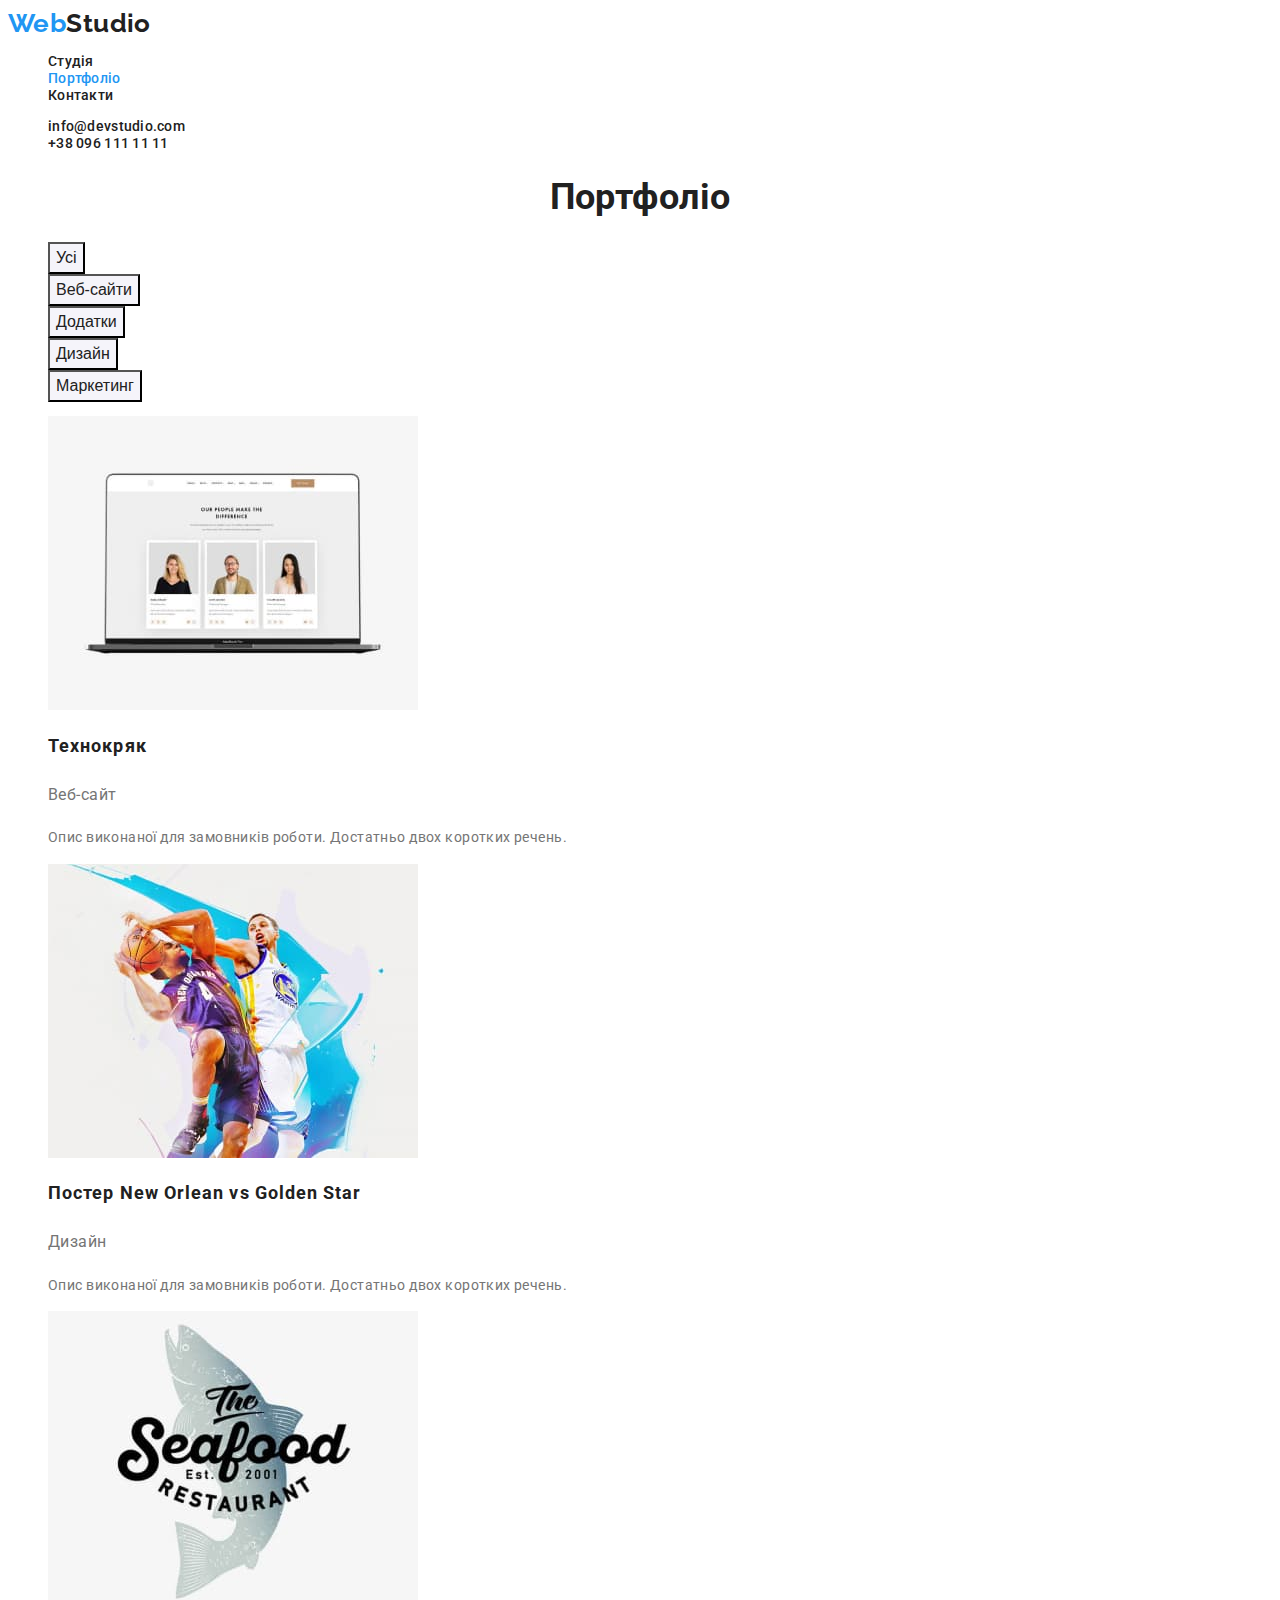
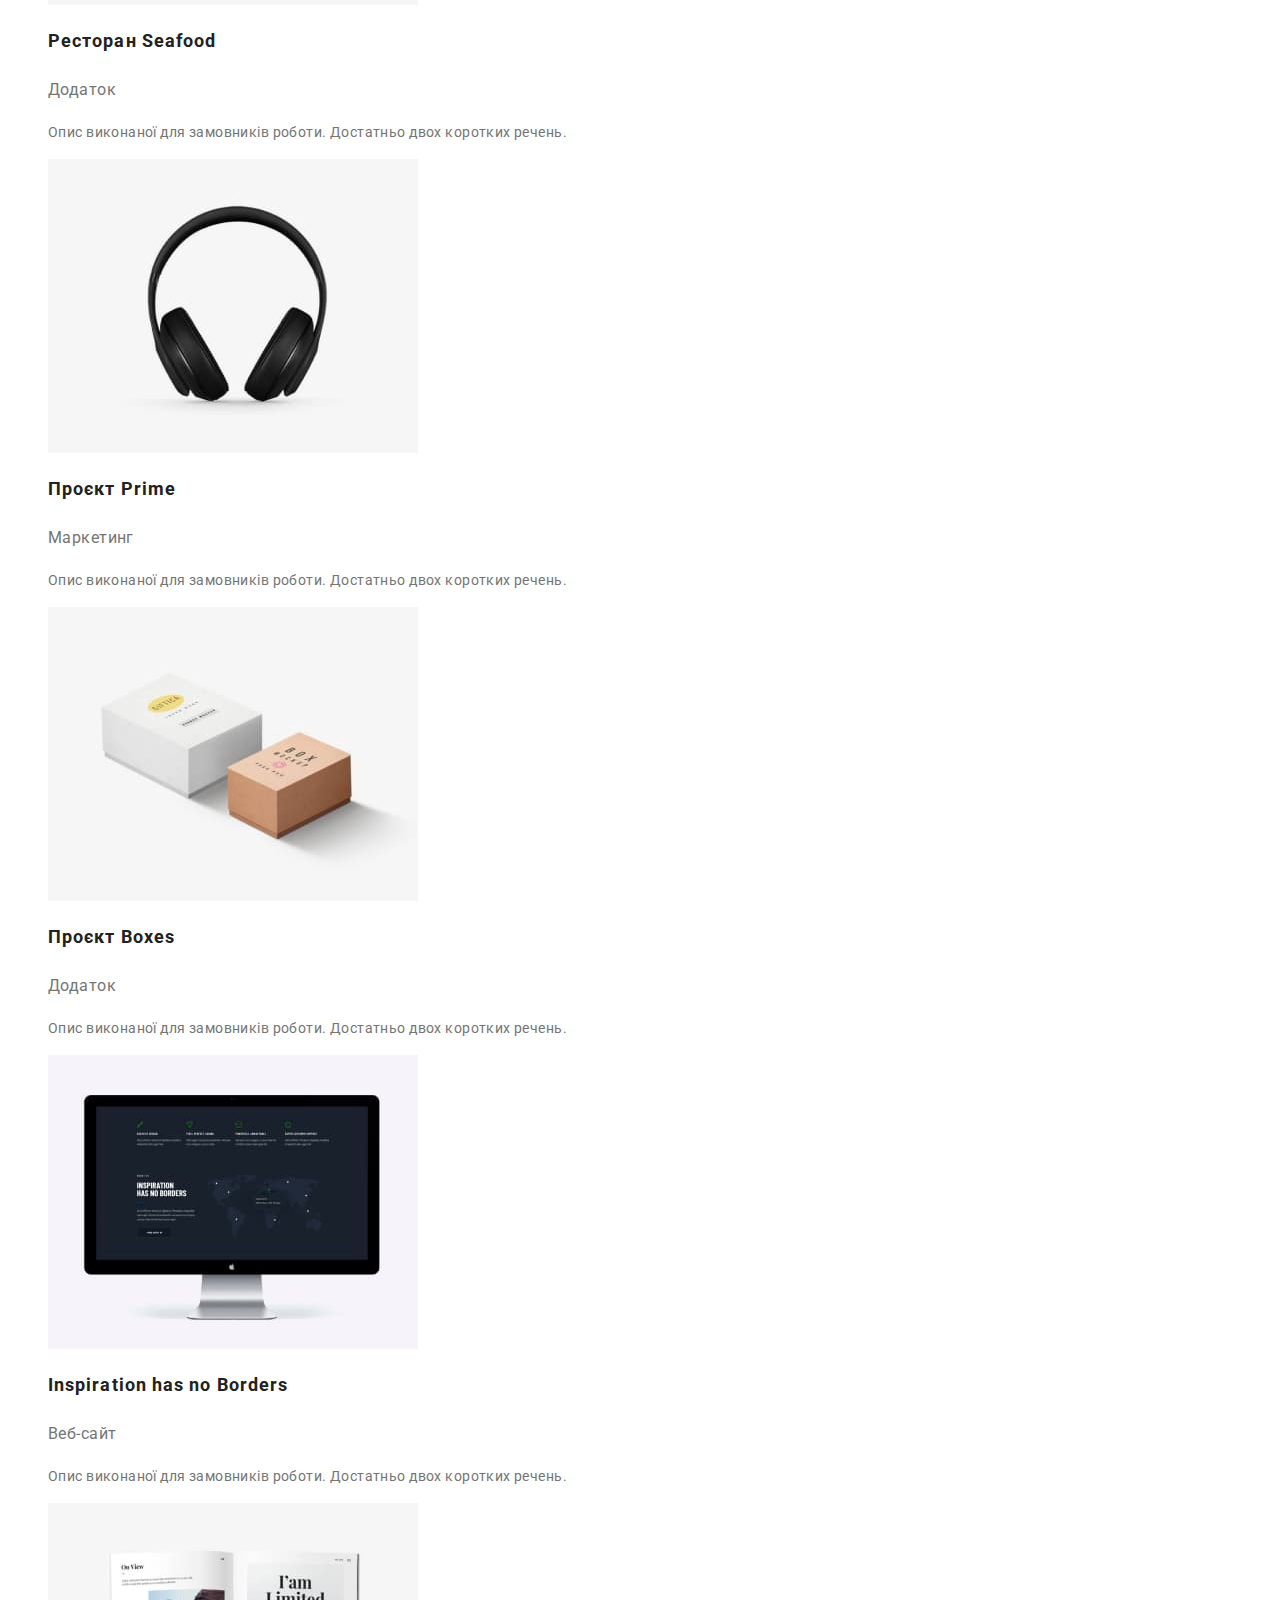
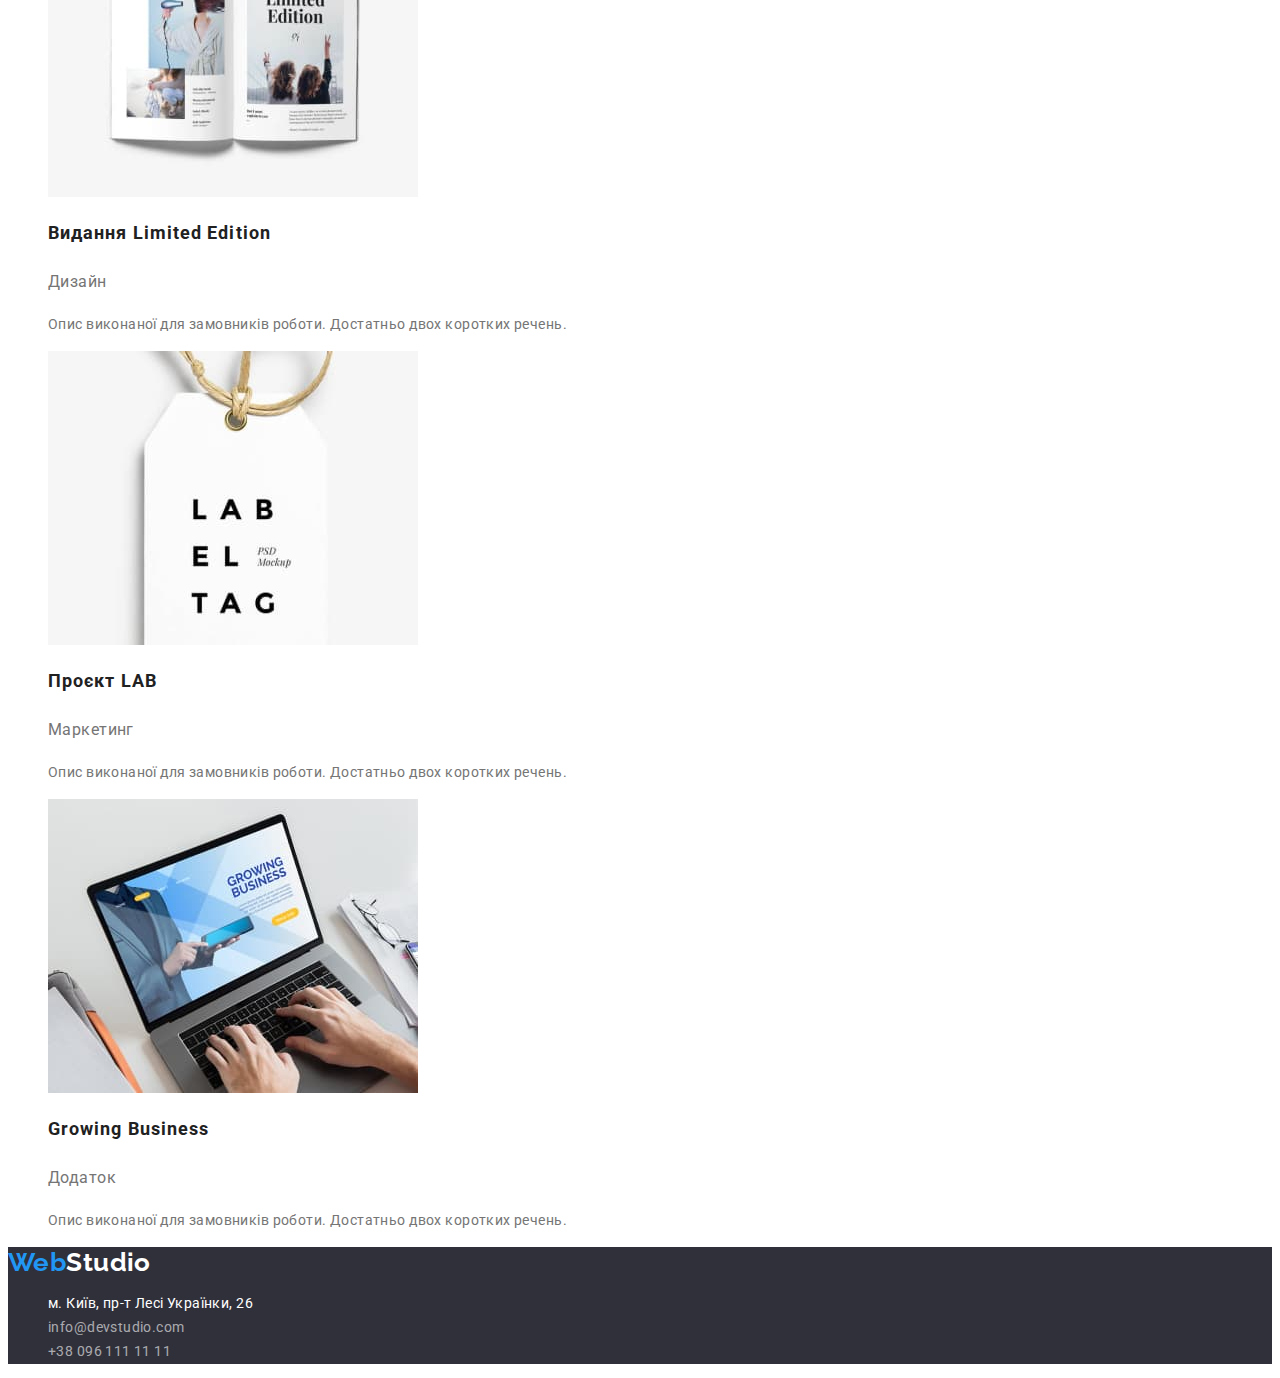
==== commit dd33454b: "Закінчує стилізацію сторінки Portfolio" ====
--- a/portfolio.html
+++ b/portfolio.html
@@ -6,6 +6,10 @@
     <meta http-equiv="X-UA-Compatible" content="IE=edge">
     <meta name="viewport" content="width=device-width, initial-scale=1.0">
     <title>Document</title>
+    <link 
+    href="https://fonts.googleapis.com/css2?family=Raleway:wght@700&family=Roboto:wght@400;500;700;900&display=swap"
+    rel="stylesheet" 
+    />
     <link rel="stylesheet" href="./css/styles.css" />
 </head>
 
@@ -46,83 +50,82 @@
         <!-- Examples -->
         <ul class="works list">
             <li>
-                <a href="">
+                <a href="" class="link">
                     <img src="./images/filtr.jpg" alt="Сторінка сайту" width="370"/>
                     <h2 class="title">Технокряк</h2>
                     <p class="text">Веб-сайт</p>
-                    <p>Опис виконаної для замовників роботи. Достатньо двох коротких речень.</p>
+                    <p class="description">Опис виконаної для замовників роботи. Достатньо двох коротких речень.</p>
                 </a>
             </li>
             <li>
-                <a href="">
+                <a href="" class="link">
                     <img src="./images/filtr2.jpg" alt="Два баскетболіста" width="370" />
                     <h2 class="title">Постер New Orlean vs Golden Star</h2>
                     <p class="text">Дизайн</p>
-                    <p>Опис виконаної для замовників роботи. Достатньо двох коротких речень.</p>
+                    <p class="description">Опис виконаної для замовників роботи. Достатньо двох коротких речень.</p>
                 </a>
             </li>
             <li>
-                <a href="">
+                <a href="" class="link">
                     <img src="./images/filtr3.jpg" alt="Лого ресторану" width="370" />
                     <h2 class="title">Ресторан Seafood</h2>
                     <p class="text">Додаток</p>
-                    <p>Опис виконаної для замовників роботи. Достатньо двох коротких речень.</p>
+                    <p class="description">Опис виконаної для замовників роботи. Достатньо двох коротких речень.</p>
                 </a>
             </li>
             <li>
-                <a href="">
+                <a href="" class="link">
                     <img src="./images/filtr4.jpg" alt="Навушники" width="370" />
                     <h2 class="title">Проєкт Prime</h2>
                     <p class="text">Маркетинг</p>
-                    <p>Опис виконаної для замовників роботи. Достатньо двох коротких речень.</p>
+                    <p class="description">Опис виконаної для замовників роботи. Достатньо двох коротких речень.</p>
                 </a>
             </li>
             <li>
-                <a href="">
+                <a href="" class="link">
                     <img src="./images/filtr5.jpg" alt="Дві коробки" width="370" />
                     <h2 class="title">Проєкт Boxes</h2>
                     <p class="text">Додаток</p>
-                    <p>Опис виконаної для замовників роботи. Достатньо двох коротких речень.</p>
+                    <p class="description">Опис виконаної для замовників роботи. Достатньо двох коротких речень.</p>
                 </a>
             </li>
             <li>
-                <a href="">
+                <a href="" class="link">
                     <img src="./images/filtr6.jpg" alt="Увімкнений монітор" width="370" />
                     <h2 class="title">Inspiration has no Borders</h2>
                     <p class="text">Веб-сайт</p>
-                    <p>Опис виконаної для замовників роботи. Достатньо двох коротких речень.</p>
+                    <p class="description">Опис виконаної для замовників роботи. Достатньо двох коротких речень.</p>
                 </a>
             </li>
             <li>
-                <a href="">
+                <a href="" class="link">
                     <img src="./images/filtr7.jpg" alt="Розгорнутий журнал" width="370" />
                     <h2 class="title">Видання Limited Edition</h2>
                     <p class="text">Дизайн</p>
-                    <p>Опис виконаної для замовників роботи. Достатньо двох коротких речень.</p>
+                    <p class="description">Опис виконаної для замовників роботи. Достатньо двох коротких речень.</p>
                 </a>
             </li>
             <li>
-                <a href="">
+                <a href="" class="link">
                     <img src="./images/filtr8.jpg" alt="Лейбл" width="370" />
                     <h2 class="title">Проєкт LAB</h2>
                     <p class="text">Маркетинг</p>
-                    <p>Опис виконаної для замовників роботи. Достатньо двох коротких речень.</p>
+                    <p class="description">Опис виконаної для замовників роботи. Достатньо двох коротких речень.</p>
                 </a>
             </li>
             <li>
-                <a href="">
+                <a href="" class="link">
                     <img src="./images/filtr9.jpg" alt="Руки на клавіатурі ноутбука" width="370" />
                     <h2 class="title">Growing Business</h2>
                     <p class="text">Додаток</p>
-                    <p>Опис виконаної для замовників роботи. Достатньо двох коротких речень.</p>
+                    <p class="description">Опис виконаної для замовників роботи. Достатньо двох коротких речень.</p>
                 </a>
             </li>
         </ul>
-    </section>
     </main>
 
     <footer>
-        <div>
+        <div class="contacts">
             <a class="logo-link" href="/index.html">
                 Web<span class="logo-footer">Studio</span>
             </a>
--- a/css/styles.css
+++ b/css/styles.css
@@ -18,7 +18,7 @@
 .page {
     background-color:var(--hero-text-color);
     color: var(--primary-text-color);
-    font-family: Roboto, sans-serif;
+    font-family: Roboto, sans-serif, Raleway, sans-serif;
     font-size: 14px;
     letter-spacing: 0.03em;
 }
@@ -43,11 +43,6 @@
     font-weight: 700;
     font-size: 26px;
     line-height: 1.19;
-}
-
-.logo-link .logo-header:hover,
-.logo-link .logo-header:focus {
-    color: var(--acent-color);
 }
 
 /* site-nav */
@@ -98,6 +93,7 @@
 
 /* button */
 .hero .button {
+    cursor: pointer;
     color: var(--hero-text-color);
     background-color: var(--acent-color);
     font-family: inherit;
@@ -128,7 +124,6 @@
 
 .benefit-list .text {
     color: var(--primary-text-color);
-    font-weight: 400;
     line-height: 1.71;
 }
 
@@ -146,7 +141,6 @@
 
 .team .text {
     color: var(--primary-text-color);
-    font-weight: 400;
     font-size: 16px;
     line-height: 1.19px;
     text-align: center;
@@ -154,7 +148,7 @@
 
 /* footer */
 .contacts {
-background-color: #2F303A;
+    background-color: #2F303A;
 }
 
 .logo-link {
@@ -173,25 +167,17 @@
     line-height: 1.19;
     }
 
-.logo-link .logo-footer:hover,
-.logo-link .logo-footer:focus {
-    color: var(--acent-color);
-    font-weight: 700;
-    font-size: 26px;
-    line-height: 1.19;
-}
-
-/* adress */
+/* address */
 .coordinates .location {
     color: var(--hero-text-color);
-    font-weight: 400;
+    font-style: normal;
     line-height: 1.71;
     text-decoration: none;
 }
 
 .coordinates .title {
     color: rgba(255, 255, 255, 0.6);
-    font-weight: 400;
+    font-style: normal;
     line-height: 1.71;
     text-decoration: none;
 }
@@ -209,8 +195,13 @@
 /* portfolio.html */
 /* filter */
 .filter-nav .button {
+    cursor: pointer;
     color: var(--title-text-color);
     background-color: var(--filter-background-color);
+    font-weight: 500;
+    font-size: 16px;
+    line-height: 1.62;
+    text-align: center;
 }
 
 .filter-nav .button:hover,
@@ -220,12 +211,30 @@
 }
 
 /* Examples */
+.works .link {
+    text-decoration: none;
+}
+
 .works .title {
     color: var(--title-text-color);
+    font-weight: 700;
+    font-size: 18px;
+    line-height: 2;
+    letter-spacing: 0.06em;
 }
 
 .works .text {
     color: var(--primary-text-color);
+    font-weight: 400;
+    font-size: 16px;
+    line-height: 1.88;
+}
+
+.works .description {
+    color: var(--primary-text-color);
+    font-weight: 400;
+    font-size: 14px;
+    line-height: 1.71;
 }
 
 
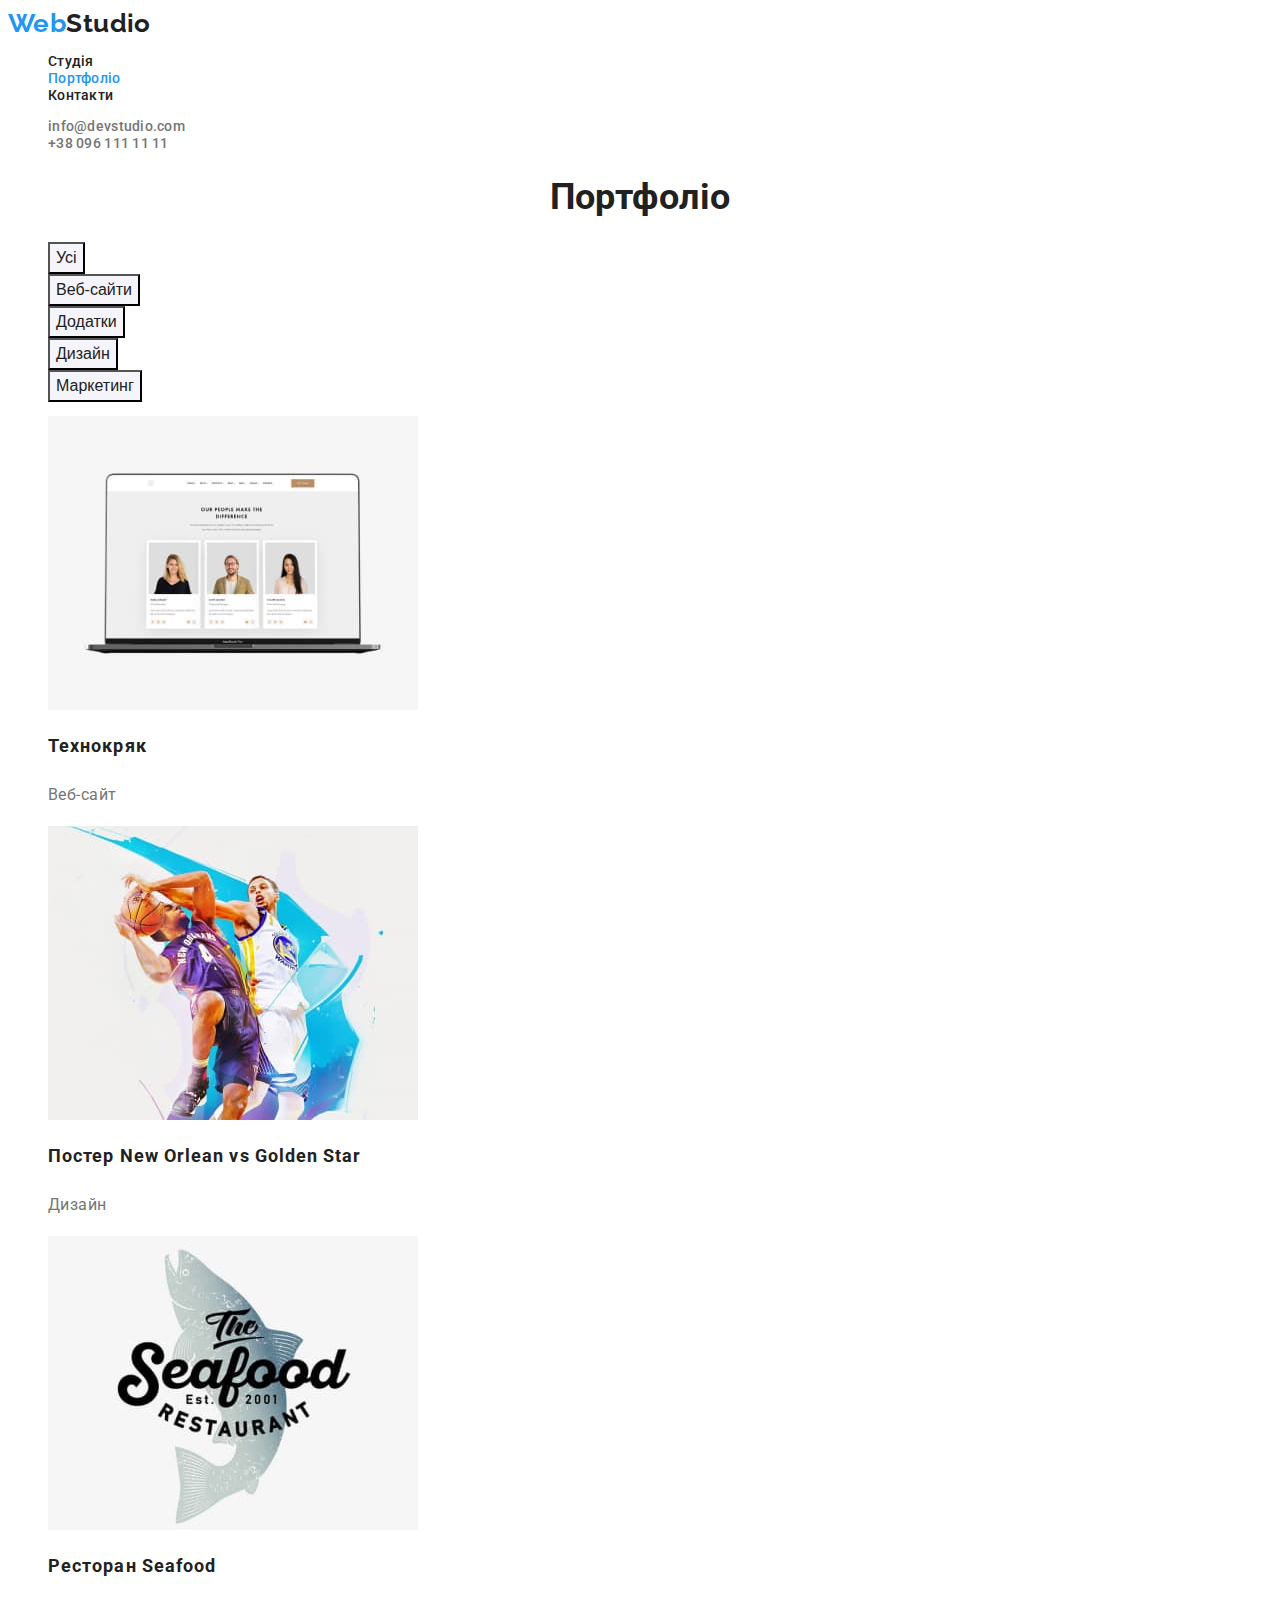
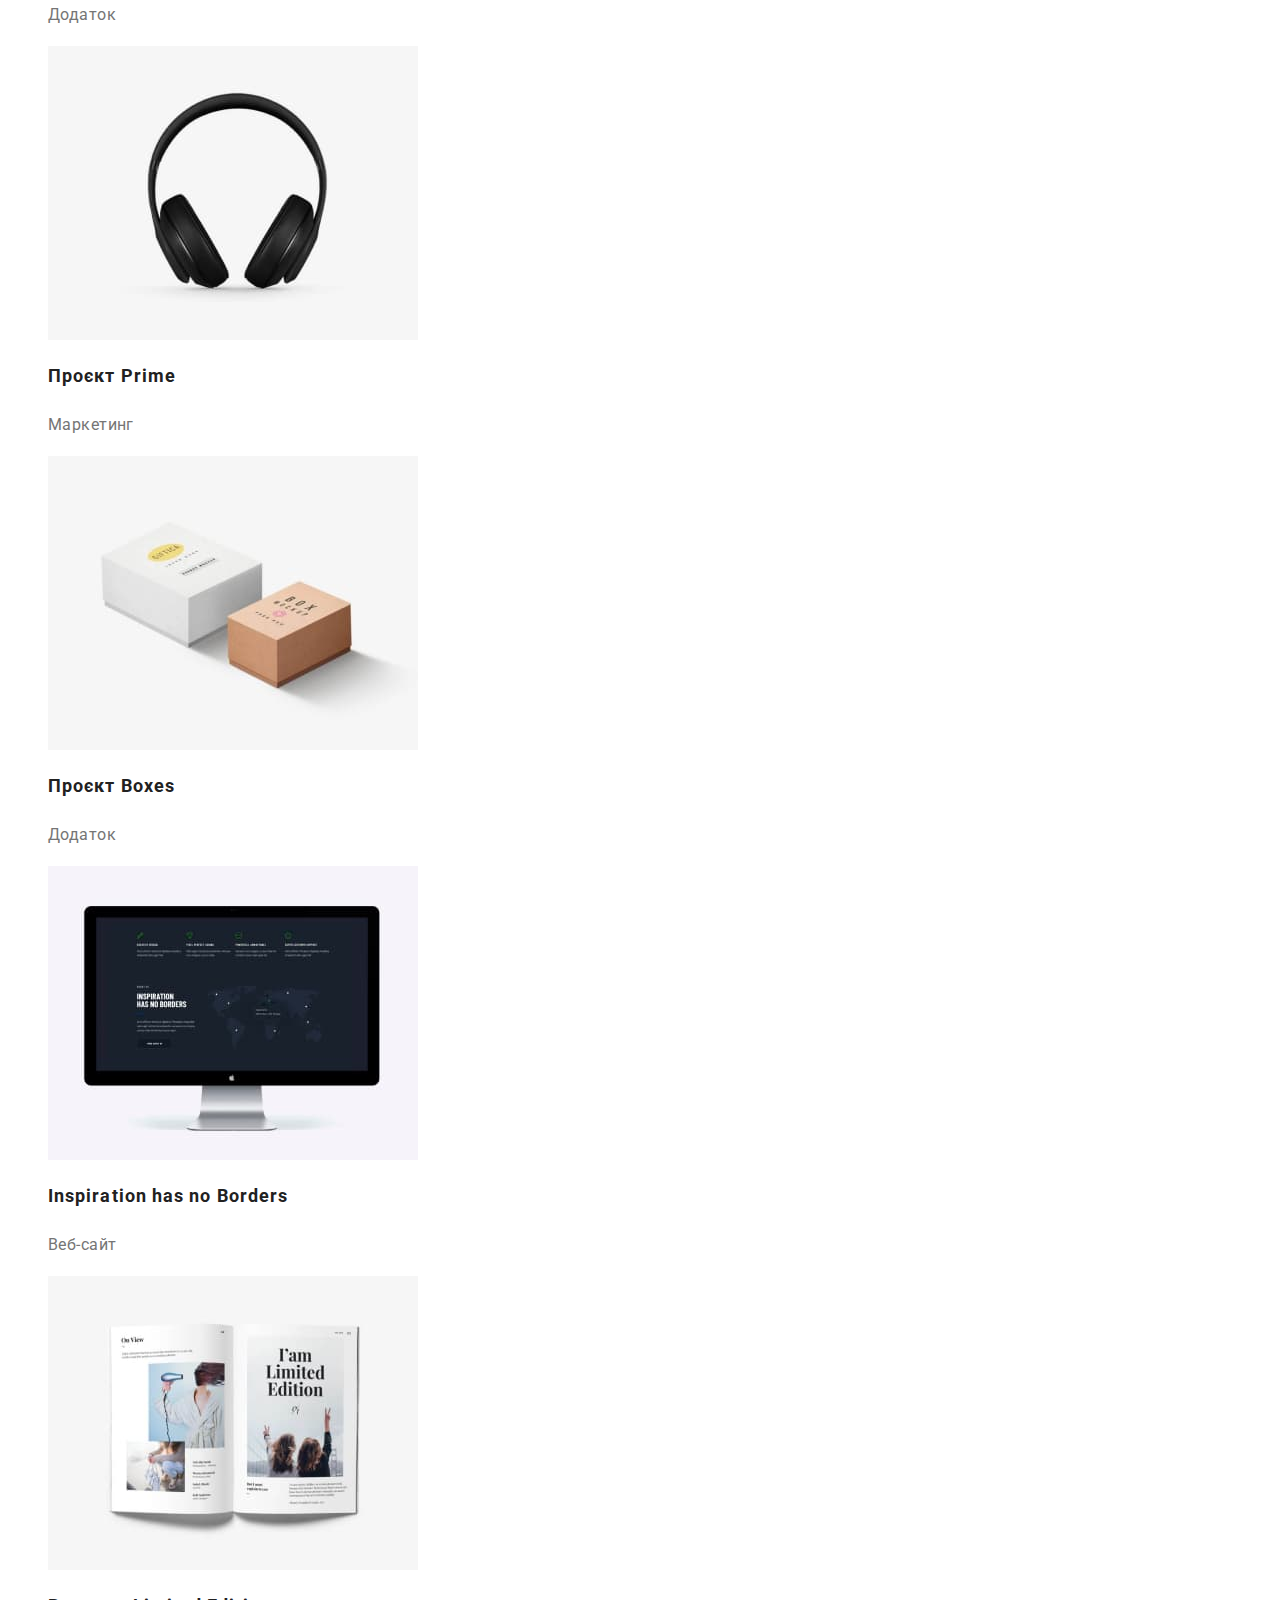
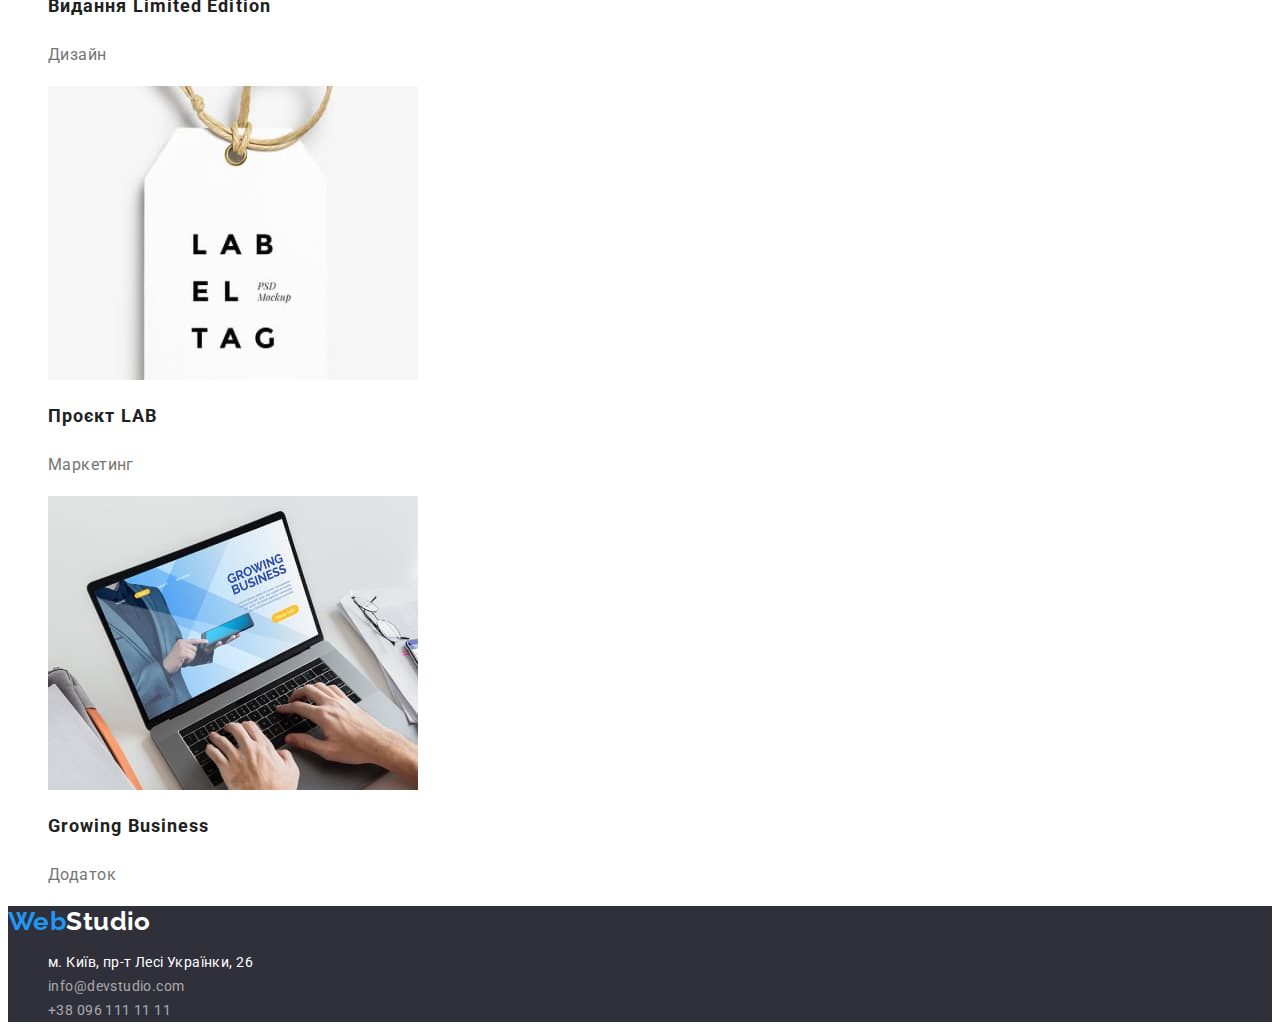
==== commit 8537ca77: "Правки від ментора" ====
--- a/portfolio.html
+++ b/portfolio.html
@@ -35,93 +35,86 @@
         </div>
     </header>
 
-    <main class="section">
-        <h1 class="section-title">Портфоліо</h1>
-        
-        <!-- navigtion -->
-        <ul class="filter-nav list">
-            <li><button type="button" class="button">Усі</button></li>
-            <li><button type="button" class="button">Веб-сайти</button></li>
-            <li><button type="button" class="button">Додатки</button></li>
-            <li><button type="button" class="button">Дизайн</button></li>
-            <li><button type="button" class="button">Маркетинг</button></li>
-        </ul>
-        
-        <!-- Examples -->
-        <ul class="works list">
-            <li>
-                <a href="" class="link">
-                    <img src="./images/filtr.jpg" alt="Сторінка сайту" width="370"/>
-                    <h2 class="title">Технокряк</h2>
-                    <p class="text">Веб-сайт</p>
-                    <p class="description">Опис виконаної для замовників роботи. Достатньо двох коротких речень.</p>
-                </a>
-            </li>
-            <li>
-                <a href="" class="link">
-                    <img src="./images/filtr2.jpg" alt="Два баскетболіста" width="370" />
-                    <h2 class="title">Постер New Orlean vs Golden Star</h2>
-                    <p class="text">Дизайн</p>
-                    <p class="description">Опис виконаної для замовників роботи. Достатньо двох коротких речень.</p>
-                </a>
-            </li>
-            <li>
-                <a href="" class="link">
-                    <img src="./images/filtr3.jpg" alt="Лого ресторану" width="370" />
-                    <h2 class="title">Ресторан Seafood</h2>
-                    <p class="text">Додаток</p>
-                    <p class="description">Опис виконаної для замовників роботи. Достатньо двох коротких речень.</p>
-                </a>
-            </li>
-            <li>
-                <a href="" class="link">
-                    <img src="./images/filtr4.jpg" alt="Навушники" width="370" />
-                    <h2 class="title">Проєкт Prime</h2>
-                    <p class="text">Маркетинг</p>
-                    <p class="description">Опис виконаної для замовників роботи. Достатньо двох коротких речень.</p>
-                </a>
-            </li>
-            <li>
-                <a href="" class="link">
-                    <img src="./images/filtr5.jpg" alt="Дві коробки" width="370" />
-                    <h2 class="title">Проєкт Boxes</h2>
-                    <p class="text">Додаток</p>
-                    <p class="description">Опис виконаної для замовників роботи. Достатньо двох коротких речень.</p>
-                </a>
-            </li>
-            <li>
-                <a href="" class="link">
-                    <img src="./images/filtr6.jpg" alt="Увімкнений монітор" width="370" />
-                    <h2 class="title">Inspiration has no Borders</h2>
-                    <p class="text">Веб-сайт</p>
-                    <p class="description">Опис виконаної для замовників роботи. Достатньо двох коротких речень.</p>
-                </a>
-            </li>
-            <li>
-                <a href="" class="link">
-                    <img src="./images/filtr7.jpg" alt="Розгорнутий журнал" width="370" />
-                    <h2 class="title">Видання Limited Edition</h2>
-                    <p class="text">Дизайн</p>
-                    <p class="description">Опис виконаної для замовників роботи. Достатньо двох коротких речень.</p>
-                </a>
-            </li>
-            <li>
-                <a href="" class="link">
-                    <img src="./images/filtr8.jpg" alt="Лейбл" width="370" />
-                    <h2 class="title">Проєкт LAB</h2>
-                    <p class="text">Маркетинг</p>
-                    <p class="description">Опис виконаної для замовників роботи. Достатньо двох коротких речень.</p>
-                </a>
-            </li>
-            <li>
-                <a href="" class="link">
-                    <img src="./images/filtr9.jpg" alt="Руки на клавіатурі ноутбука" width="370" />
-                    <h2 class="title">Growing Business</h2>
-                    <p class="text">Додаток</p>
-                    <p class="description">Опис виконаної для замовників роботи. Достатньо двох коротких речень.</p>
-                </a>
-            </li>
-        </ul>
+    <main>
+        <section class="section">
+            <h1 class="section-title">Портфоліо</h1>
+            
+            <!-- navigtion -->
+            <ul class="filter-nav list">
+                <li><button type="button" class="button">Усі</button></li>
+                <li><button type="button" class="button">Веб-сайти</button></li>
+                <li><button type="button" class="button">Додатки</button></li>
+                <li><button type="button" class="button">Дизайн</button></li>
+                <li><button type="button" class="button">Маркетинг</button></li>
+            </ul>
+            
+            <!-- Examples -->
+            <ul class="works list">
+                <li>
+                    <a href="" class="link">
+                        <img src="./images/filtr.jpg" alt="Сторінка сайту" width="370" />
+                        <h2 class="title">Технокряк</h2>
+                        <p class="text">Веб-сайт</p>
+                    </a>
+                </li>
+                <li>
+                    <a href="" class="link">
+                        <img src="./images/filtr2.jpg" alt="Два баскетболіста" width="370" />
+                        <h2 class="title">Постер New Orlean vs Golden Star</h2>
+                        <p class="text">Дизайн</p>
+                    </a>
+                </li>
+                <li>
+                    <a href="" class="link">
+                        <img src="./images/filtr3.jpg" alt="Лого ресторану" width="370" />
+                        <h2 class="title">Ресторан Seafood</h2>
+                        <p class="text">Додаток</p>
+                    </a>
+                </li>
+                <li>
+                    <a href="" class="link">
+                        <img src="./images/filtr4.jpg" alt="Навушники" width="370" />
+                        <h2 class="title">Проєкт Prime</h2>
+                        <p class="text">Маркетинг</p>
+                    </a>
+                </li>
+                <li>
+                    <a href="" class="link">
+                        <img src="./images/filtr5.jpg" alt="Дві коробки" width="370" />
+                        <h2 class="title">Проєкт Boxes</h2>
+                        <p class="text">Додаток</p>
+                    </a>
+                </li>
+                <li>
+                    <a href="" class="link">
+                        <img src="./images/filtr6.jpg" alt="Увімкнений монітор" width="370" />
+                        <h2 class="title">Inspiration has no Borders</h2>
+                        <p class="text">Веб-сайт</p>
+                    </a>
+                </li>
+                <li>
+                    <a href="" class="link">
+                        <img src="./images/filtr7.jpg" alt="Розгорнутий журнал" width="370" />
+                        <h2 class="title">Видання Limited Edition</h2>
+                        <p class="text">Дизайн</p>
+                    </a>
+                </li>
+                <li>
+                    <a href="" class="link">
+                        <img src="./images/filtr8.jpg" alt="Лейбл" width="370" />
+                        <h2 class="title">Проєкт LAB</h2>
+                        <p class="text">Маркетинг</p>
+                    </a>
+                </li>
+                <li>
+                    <a href="" class="link">
+                        <img src="./images/filtr9.jpg" alt="Руки на клавіатурі ноутбука" width="370" />
+                        <h2 class="title">Growing Business</h2>
+                        <p class="text">Додаток</p>
+                    </a>
+                </li>
+            </ul>
+        </section>
     </main>
 
     <footer>
--- a/css/styles.css
+++ b/css/styles.css
@@ -64,7 +64,7 @@
 }
 
 .contact-nav a {
-    color: var(--title-text-color);
+    color: var(--primary-text-color);
     font-weight: 500;
     line-height: 1.14;
     letter-spacing: 0.02em;
@@ -118,6 +118,7 @@
 .benefit-list .title {
     color: var(--title-text-color);
     font-weight: 700;
+    font-size: 14px;
     line-height: 1.14;
     text-transform: uppercase;
 }
@@ -142,7 +143,7 @@
 .team .text {
     color: var(--primary-text-color);
     font-size: 16px;
-    line-height: 1.19px;
+    line-height: 1.19;
     text-align: center;
 }
 
@@ -228,13 +229,6 @@
     font-weight: 400;
     font-size: 16px;
     line-height: 1.88;
-}
-
-.works .description {
-    color: var(--primary-text-color);
-    font-weight: 400;
-    font-size: 14px;
-    line-height: 1.71;
 }
 
 
